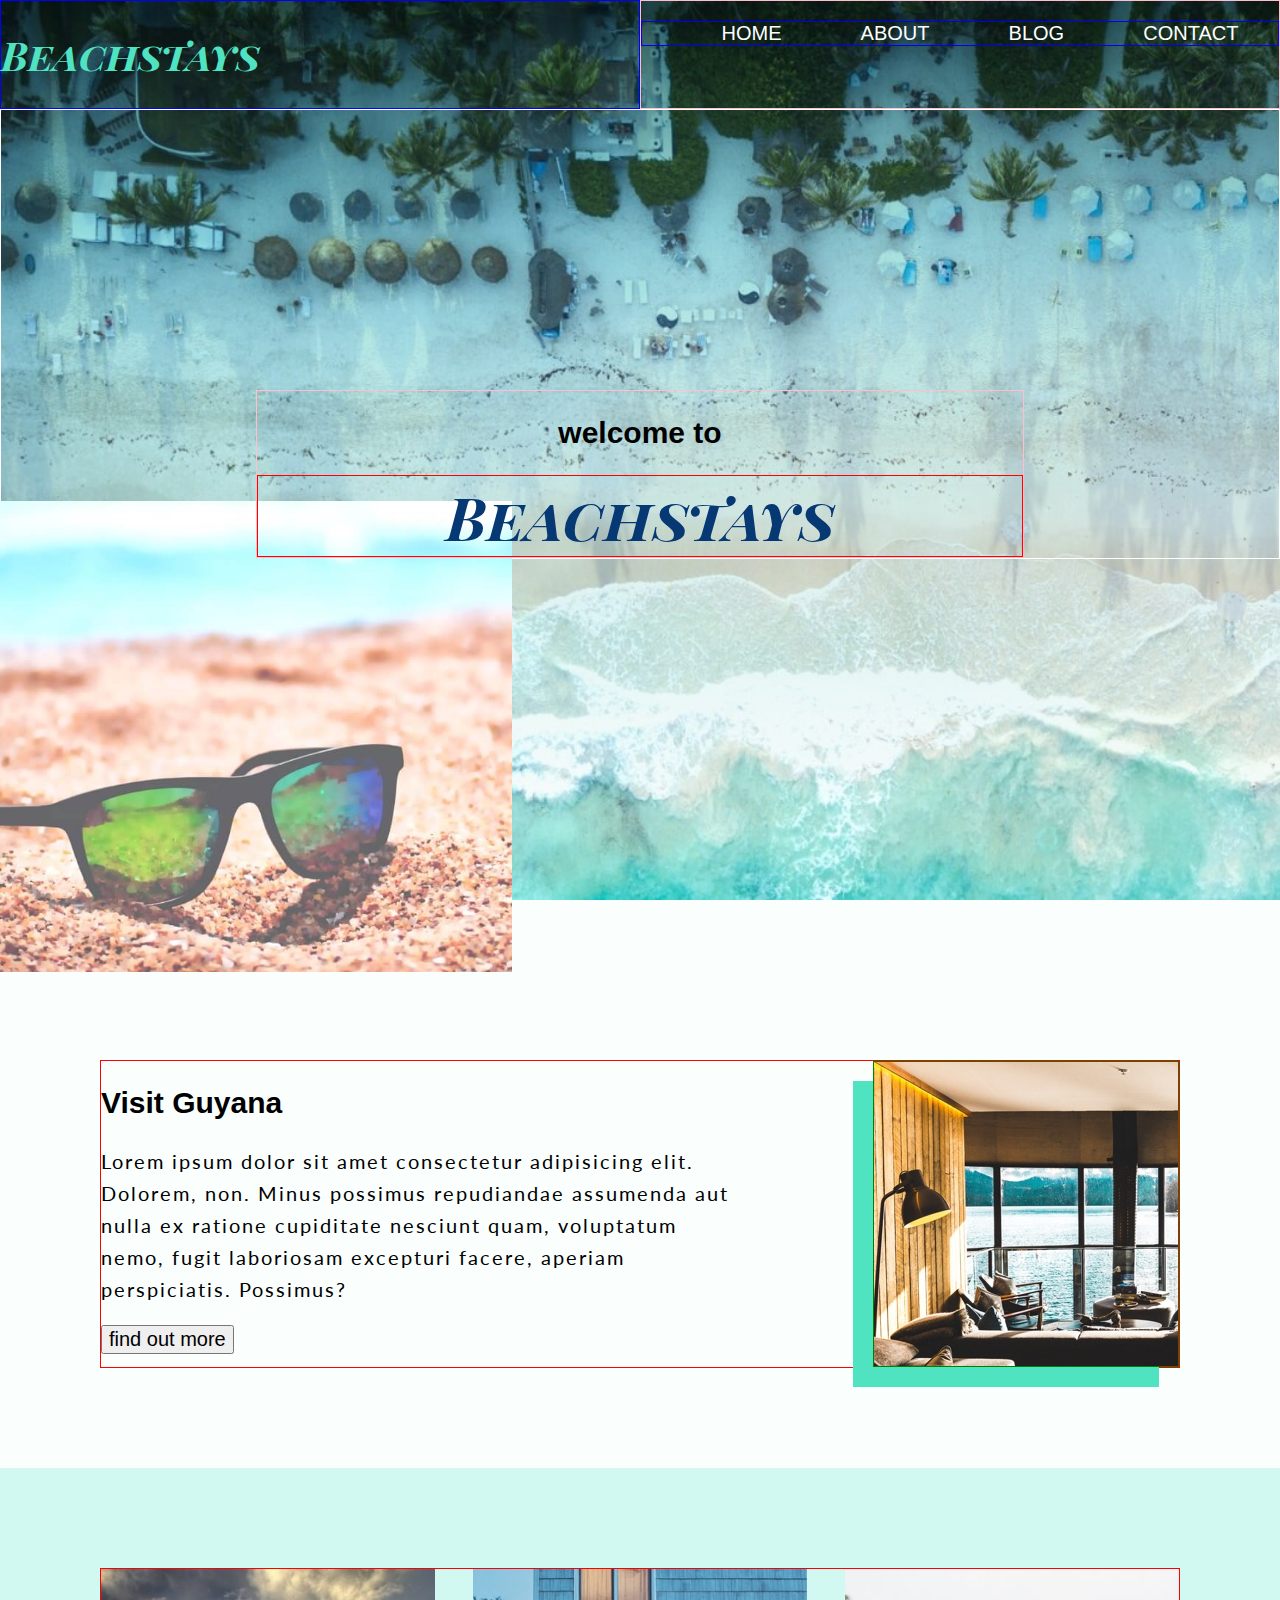
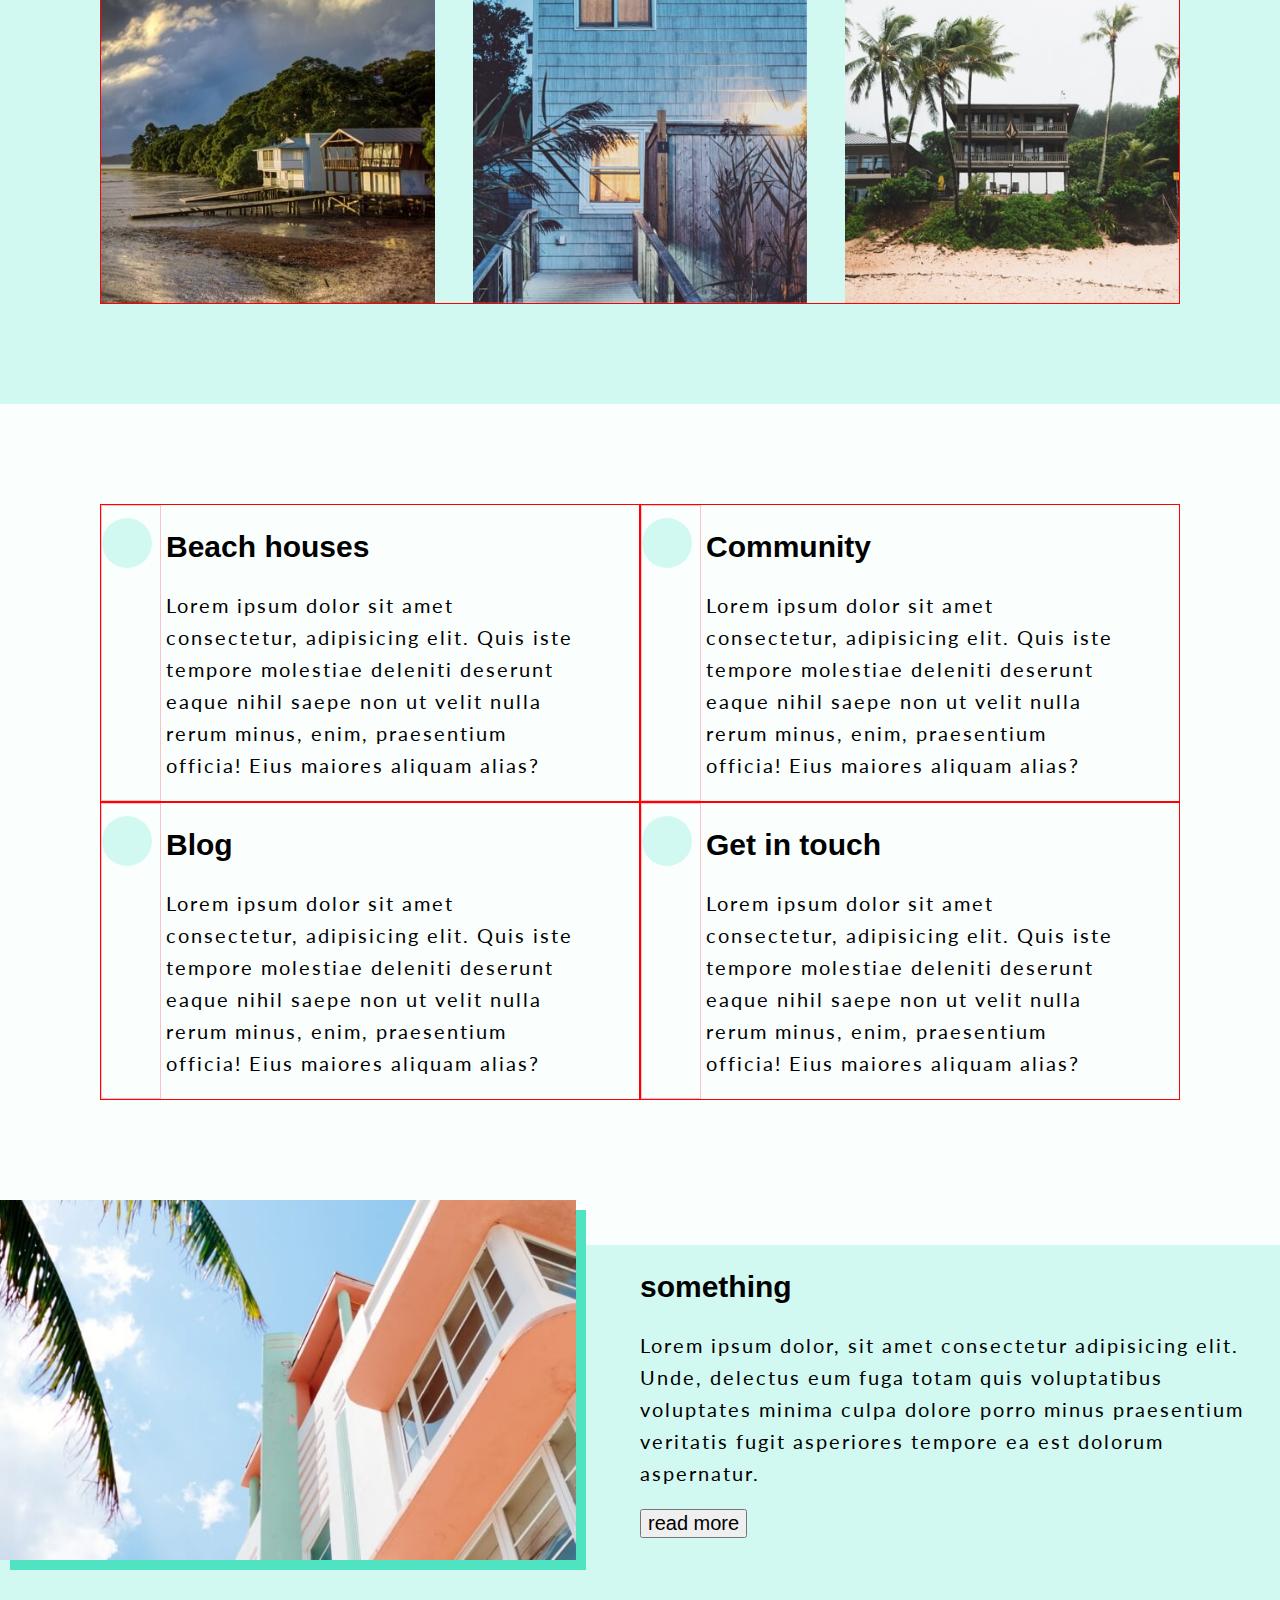
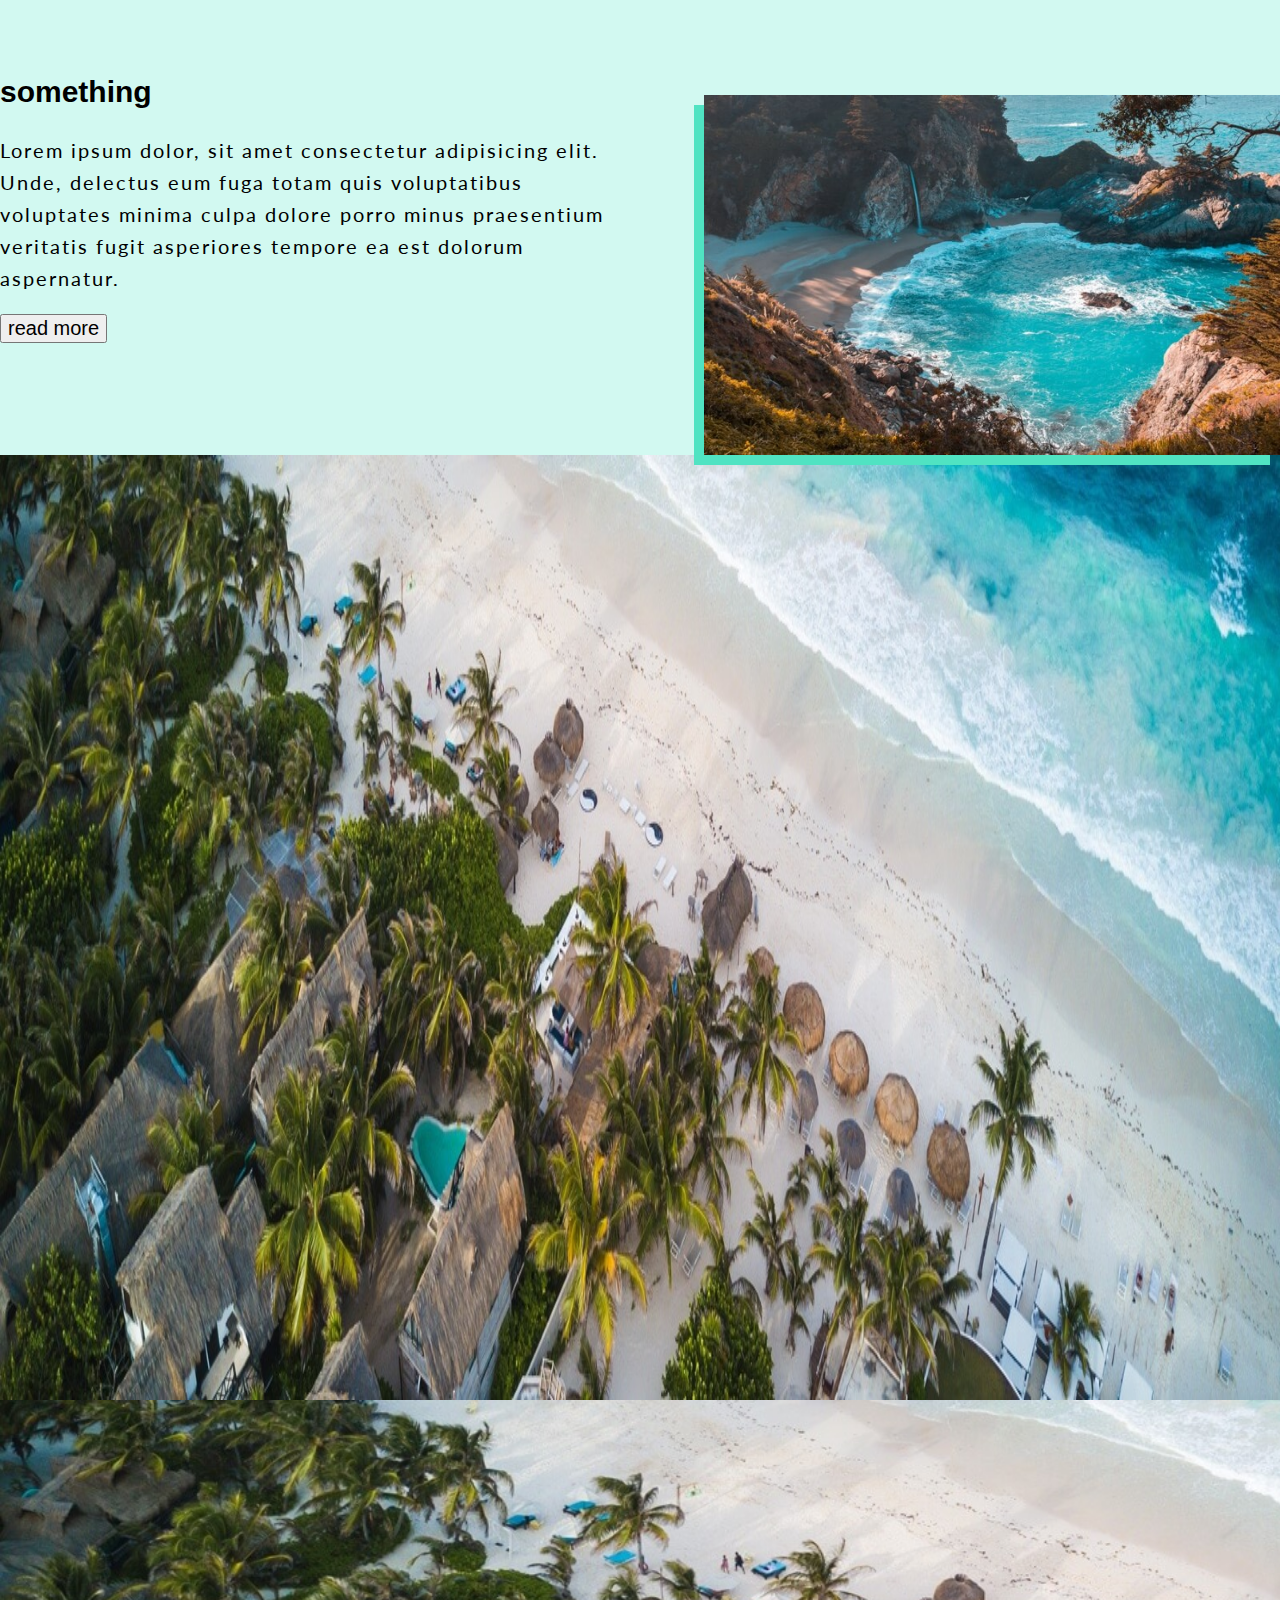
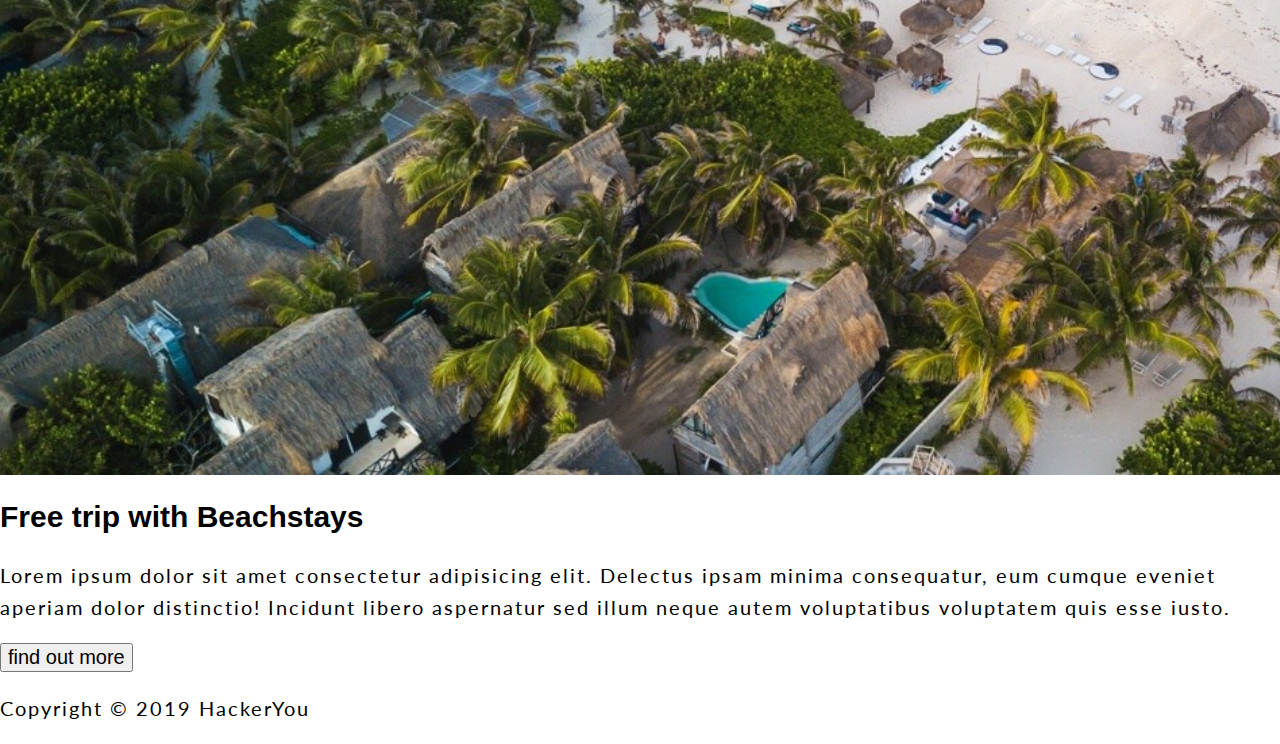
==== index.html @ 2fe4c4d5 "first commit" ====
<!DOCTYPE html>
<html lang="en">

<head>
    <meta charset="UTF-8">
    <meta name="viewport" content="width=device-width, initial-scale=1.0">
    <meta http-equiv="X-UA-Compatible" content="ie=edge">
    <title>Gus Richardson Project Two</title>
    <link href="https://fonts.googleapis.com/css?family=Lato:300,400,700|Playfair+Display+SC:400,900i|Playfair+Display:400,900i"
        rel="stylesheet">
    <link rel="stylesheet" href="https://use.fontawesome.com/releases/v5.7.0/css/all.css" integrity="sha384-lZN37f5QGtY3VHgisS14W3ExzMWZxybE1SJSEsQp9S+oqd12jhcu+A56Ebc1zFSJ"
        crossorigin="anonymous">
    <link rel="stylesheet" href="styles/style.css">
</head>

<body>
    <header>
        <div class="header_nav_bar">
            <div class="logo">
                <h1>Beachstays</h1>
            </div>
            <div class="header_nav_container">
                <nav>
                    <ul class="header_nav">
                        <li><a href="#">Home</a></li>
                        <li><a href="#">About</a></li>
                        <li><a href="#">Blog</a></li>
                        <li><a href="#">Contact</a></li>
                    </ul>
                </nav>
            </div>
        </div>
        <div class="sunglasses_img_container">
            <img src="images/header_sunglasses.jpg" alt="sunglasses lying on a beach">
        </div>
        <div class="welcome_container">
            <div class="welcome_text">
                <h2>welcome to</h2>
                <h1>Beachstays</h1>
            </div>
        </div>

    </header>
    <!-- END OF HEADER -->

    <!-- BEGIN MAIN -->

    <main>
        <!-- VISIT GUYANA SECTION -->
        <div class="visit_guyana">
            <div class="content_wrapper">
                <div class="guyana_text_box">
                    <h2>Visit Guyana</h2>
                    <p>Lorem ipsum dolor sit amet consectetur adipisicing elit. Dolorem, non. Minus possimus
                        repudiandae assumenda aut nulla ex ratione cupiditate nesciunt quam, voluptatum nemo, fugit
                        laboriosam excepturi facere, aperiam perspiciatis. Possimus?</p>
                    <input type="button" value="find out more">

                </div>
                <div class="guyana_img_box">
                    <img src="images/lamp.jpg" alt="a cozy room overlooking the water">
                </div>

            </div>
        </div>
        <!-- END OF VISIT GUYANA -->

        <!-- GALLERY SECTION  -->
        <div class="gallery">
            <div class="content_wrapper">
                <div class="gallery_img_box img1">
                    <img src="images/gallery_image1.jpg" alt="two beach houses at dusk">
                </div>
                <div class="gallery_img_box img2">
                    <img src="images/gallery_image2.jpg" alt="a pleasant blue cabin at dawn surrounded by whispy plants ">
                </div>
                <div class="gallery_img_box img3">
                    <img src="images/gallery_image3.jpg" alt="a beach house surrounded by tall palm trees">
                </div>
            </div>
        </div>
        <!-- END GALLERY SECTION -->

        <!-- CENTRE NAV SECTION -->
        <div class="centre_nav_section">
            <div class="nav_wrapper">
                <div class="nav_item beach_houses">
                    <div class="fa_container">
                        <div class="fa_border">
                            <i class="fas fa-home"></i>
                        </div>
                    </div>
                    <div class="nav_text">
                        <h2>Beach houses</h2>
                        <p>Lorem ipsum dolor sit amet consectetur, adipisicing elit. Quis iste tempore molestiae
                            deleniti deserunt eaque nihil saepe non ut velit nulla rerum minus, enim, praesentium
                            officia! Eius maiores aliquam alias?</p>

                    </div>

                </div>
                <div class="nav_item community">
                    <div class="fa_container">
                        <div class="fa_border">
                            <i class="fas fa-users"></i>
                        </div>
                    </div>
                    <div class="nav_text">
                        <h2>Community</h2>
                        <p>Lorem ipsum dolor sit amet consectetur, adipisicing elit. Quis iste tempore molestiae
                            deleniti deserunt eaque nihil saepe non ut velit nulla rerum minus, enim, praesentium
                            officia! Eius maiores aliquam alias?</p>

                    </div>
                </div>
                <div class="nav_item blog">
                    <div class="fa_container">
                        <div class="fa_border">
                            <i class="fas fa-file"></i>
                        </div>
                    </div>
                    <div class="nav_text">
                        <h2>Blog</h2>
                        <p>Lorem ipsum dolor sit amet consectetur, adipisicing elit. Quis iste tempore molestiae
                            deleniti deserunt eaque nihil saepe non ut velit nulla rerum minus, enim, praesentium
                            officia! Eius maiores aliquam alias?</p>

                    </div>
                </div>
                <div class="nav_item centre_contact">
                    <div class="fa_container">
                        <div class="fa_border">
                            <i class="fas fa-phone"></i>
                        </div>
                    </div>
                    <div class="nav_text">
                        <h2>Get in touch</h2>
                        <p>Lorem ipsum dolor sit amet consectetur, adipisicing elit. Quis iste tempore molestiae
                            deleniti deserunt eaque nihil saepe non ut velit nulla rerum minus, enim, praesentium
                            officia! Eius maiores aliquam alias?</p>

                    </div>
                </div>
            </div>
        </div>
        <!-- END OF CENTRE NAV -->
        <!-- START GRID -->
        <!-- <div class="grid_section">
            <div class="grid_item">
                <div class="grid_img_container top">
                    <img src="images/grid_image1.jpg" alt="an art deco style building with white and pink trim">
                </div>

            </div>
            <div class="grid_item">
                <div class="grid_text_container">
                    <h2>something</h2>
                    <p>Lorem ipsum dolor, sit amet consectetur adipisicing elit. Unde, delectus eum fuga totam quis
                        voluptatibus voluptates minima culpa dolore porro minus praesentium veritatis fugit asperiores
                        tempore ea est dolorum aspernatur.</p>
                    <input type="button" value="read more">
                </div>
            </div>
            <div class="grid_item">
                <div class="grid_text_container">
                    <h2>something</h2>
                    <p>Lorem ipsum dolor, sit amet consectetur adipisicing elit. Unde, delectus eum fuga totam quis
                        voluptatibus voluptates minima culpa dolore porro minus praesentium veritatis fugit asperiores
                        tempore ea est dolorum aspernatur.</p>
                    <input type="button" value="read more">
                </div>
            </div>
            <div class="grid_item">
                <div class="grid_img_container bottom">
                    <img src="images/grid_image2.jpg" alt="a tropical bay with turqouise water">

                </div>
            </div>
        </div> -->
        <div class="css_grid">
            <div class="overlap_background_colour"></div>
            <div class="grid_background_colour"></div>
            <div class="css_grid_item item_one">
                <div class="css_grid_img_container top">
                    <img src="images/grid_image1.jpg" alt="an art deco style building with white and pink trim">
                </div>
            </div>
            <div class="css_grid_item item_two">
                <div class="css_grid_text_container">
                    <h2>something</h2>
                    <p>Lorem ipsum dolor, sit amet consectetur adipisicing elit. Unde, delectus eum fuga totam quis
                        voluptatibus voluptates minima culpa dolore porro minus praesentium veritatis fugit asperiores
                        tempore ea est dolorum aspernatur.</p>
                    <input type="button" value="read more">
                </div>
            </div>
            <div class="css_grid_item item_three">
                <div class="css_grid_text_container">
                    <h2>something</h2>
                    <p>Lorem ipsum dolor, sit amet consectetur adipisicing elit. Unde, delectus eum fuga totam quis
                        voluptatibus voluptates minima culpa dolore porro minus praesentium veritatis fugit asperiores
                        tempore ea est dolorum aspernatur.</p>
                    <input type="button" value="read more">
                </div>
            </div>
            <div class="css_grid_item item_four">
                <div class="css_grid_img_container top">
                    <img src="images/grid_image2.jpg" alt="a tropical bay with turqouise water">
                </div>
            </div>
            <div class="grid_footer_banner">
                <img src="images/footer_banner.jpg" alt="a bird's eye view of a tropical beach">
            </div>
        </div>
        <!-- END OF GRID SECTION -->
    </main>
    <footer>
        <div class="footer_banner">

        </div>
        <div class="footer_offer">
            <div class="footer_text_wrapper">
                <h2>Free trip with Beachstays</h2>
                <p>Lorem ipsum dolor sit amet consectetur adipisicing elit. Delectus ipsam minima consequatur, eum
                    cumque eveniet aperiam dolor distinctio! Incidunt libero aspernatur sed illum neque autem
                    voluptatibus voluptatem quis esse iusto.</p>
                <input type="button" value="find out more">
            </div>
        </div>
        <div class="copyright_bar">
            <p>Copyright © 2019 HackerYou</p>
        </div>
    </footer>


</body>

</html>
---- styles/style.css ----
article, aside, details, figcaption, figure, footer, header, hgroup, nav, section, summary {
  display: block; }

audio, canvas, video {
  display: inline-block; }

audio:not([controls]) {
  display: none;
  height: 0; }

[hidden] {
  display: none; }

html {
  font-family: sans-serif;
  -webkit-text-size-adjust: 100%;
  -ms-text-size-adjust: 100%; }

a:focus {
  outline: thin dotted; }

a:active, a:hover {
  outline: 0; }

h1 {
  font-size: 2em; }

abbr[title] {
  border-bottom: 1px dotted; }

b, strong {
  font-weight: 700; }

dfn {
  font-style: italic; }

mark {
  background: #ff0;
  color: #000; }

code, kbd, pre, samp {
  font-family: monospace, serif;
  font-size: 1em; }

pre {
  white-space: pre-wrap;
  word-wrap: break-word; }

q {
  quotes: \201C \201D \2018 \2019; }

small {
  font-size: 80%; }

sub, sup {
  font-size: 75%;
  line-height: 0;
  position: relative;
  vertical-align: baseline; }

sup {
  top: -.5em; }

sub {
  bottom: -.25em; }

img {
  border: 0; }

svg:not(:root) {
  overflow: hidden; }

fieldset {
  border: 1px solid silver;
  margin: 0 2px;
  padding: .35em .625em .75em; }

button, input, select, textarea {
  font-family: inherit;
  font-size: 100%;
  margin: 0; }

button, input {
  line-height: normal; }

button, html input[type=button], input[type=reset], input[type=submit] {
  -webkit-appearance: button;
  cursor: pointer; }

button[disabled], input[disabled] {
  cursor: default; }

input[type=checkbox], input[type=radio] {
  -webkit-box-sizing: border-box;
  box-sizing: border-box;
  padding: 0; }

input[type=search] {
  -webkit-appearance: textfield;
  -moz-box-sizing: content-box;
  -webkit-box-sizing: content-box;
  box-sizing: content-box; }

input[type=search]::-webkit-search-cancel-button, input[type=search]::-webkit-search-decoration {
  -webkit-appearance: none; }

textarea {
  overflow: auto;
  vertical-align: top; }

table {
  border-collapse: collapse;
  border-spacing: 0; }

body, figure {
  margin: 0; }

legend, button::-moz-focus-inner, input::-moz-focus-inner {
  border: 0;
  padding: 0; }

.clearfix:after {
  visibility: hidden;
  display: block;
  font-size: 0;
  content: '';
  clear: both;
  height: 0; }

* {
  -moz-box-sizing: border-box;
  -webkit-box-sizing: border-box;
  box-sizing: border-box; }

html {
  font-size: 125%; }

p {
  font-family: 'Lato', sans-serif;
  font-size: 20px;
  line-height: 32px;
  letter-spacing: 2px; }

header {
  width: 100vw;
  max-width: 100%;
  height: 100vh;
  background-image: url(../images/home_banner.jpg);
  background-size: cover;
  position: relative; }

h1 {
  font-family: 'Playfair Display SC', serif;
  font-style: italic;
  color: #063974; }

.header_nav_bar {
  width: 100%;
  display: -webkit-box;
  display: -ms-flexbox;
  display: flex;
  -webkit-box-pack: justify;
  -ms-flex-pack: justify;
  justify-content: space-between; }
  .header_nav_bar .logo {
    width: 50%;
    border: 1px solid blue; }
    .header_nav_bar .logo h1 {
      color: #50e3c2; }
  .header_nav_bar .header_nav_container {
    width: 50%;
    border: 1px solid pink; }

.header_nav {
  border: 1px solid blue;
  display: -webkit-box;
  display: -ms-flexbox;
  display: flex;
  -ms-flex-pack: distribute;
  justify-content: space-around; }
  .header_nav li {
    list-style: none;
    text-decoration: none; }
    .header_nav li a {
      text-decoration: none;
      color: white;
      text-transform: uppercase; }

.sunglasses_img_container {
  width: 40%;
  height: auto;
  position: absolute;
  bottom: -8%; }
  .sunglasses_img_container img {
    width: 100%;
    height: auto;
    display: block; }

.welcome_container {
  width: 100%;
  height: 50%;
  border: 1px solid white;
  display: -webkit-box;
  display: -ms-flexbox;
  display: flex;
  -webkit-box-align: center;
  -ms-flex-align: center;
  align-items: center;
  -webkit-box-pack: center;
  -ms-flex-pack: center;
  justify-content: center;
  z-index: 10; }
  .welcome_container .welcome_text {
    border: 1px solid pink;
    width: 60%;
    text-align: center;
    -ms-flex-item-align: end;
    align-self: flex-end;
    position: absolute; }
    .welcome_container .welcome_text h1 {
      font-size: 3rem;
      padding: 0;
      margin: 0;
      border: 1px solid red; }

.visit_guyana {
  padding: 160px 100px 100px 100px;
  background: #fafffe; }

.content_wrapper {
  display: -webkit-box;
  display: -ms-flexbox;
  display: flex;
  border: 1px solid red;
  -webkit-box-pack: justify;
  -ms-flex-pack: justify;
  justify-content: space-between; }

.guyana_text_box {
  width: 60%; }

.guyana_img_box {
  height: 100%;
  width: auto;
  border: 1px solid green;
  -webkit-box-shadow: -20px 20px #50e3c2;
  box-shadow: -20px 20px #50e3c2; }
  .guyana_img_box img {
    display: block; }

.gallery {
  padding: 100px;
  background: #d2f9f1; }

.gallery_img_box {
  width: 31%; }
  .gallery_img_box img {
    display: block;
    width: 100%; }

.centre_nav_section {
  padding: 100px;
  background: #fafffe; }

.nav_wrapper {
  display: -webkit-box;
  display: -ms-flexbox;
  display: flex;
  -ms-flex-wrap: wrap;
  flex-wrap: wrap; }

.nav_item {
  border: 1px solid red;
  width: 50%;
  display: -webkit-box;
  display: -ms-flexbox;
  display: flex; }

.fa_container {
  padding-top: 12px;
  width: 60px;
  margin-right: 5px;
  height: 100%;
  border: 1px solid pink; }

.fa_border {
  display: -webkit-box;
  display: -ms-flexbox;
  display: flex;
  -webkit-box-pack: center;
  -ms-flex-pack: center;
  justify-content: center;
  -webkit-box-align: center;
  -ms-flex-align: center;
  align-items: center;
  background: #d2f9f1;
  width: 50px;
  height: 50px;
  border-radius: 50%; }
  .fa_border i {
    color: white; }

.nav_text {
  width: calc(90% - 65px); }

.grid_section {
  display: -ms-inline-grid;
  display: inline-grid;
  -ms-grid-columns: auto auto;
  grid-template-columns: auto auto;
  grid-column-gap: 0px;
  background: #d2f9f1; }

.grid_item {
  border: 1px solid red; }

.grid_text_container {
  padding: 30px 40px; }

.grid_img_container {
  width: 100%;
  position: relative; }
  .grid_img_container img {
    width: 100%;
    display: block; }

.css_grid {
  height: 200vh;
  width: 100vw;
  display: -ms-grid;
  display: grid;
  -ms-grid-columns: 10% 10% 10% 10% 5% 5% 5% 5% 10% 10% 10% 10%;
  grid-template-columns: 10% 10% 10% 10% 5% 5% 5% 5% 10% 10% 10% 10%;
  -ms-grid-rows: 2.5% 2.5% 5% 5% 2.5% 2.5% 2.5% 2.5% 2.5% 2.5% 2.5% 2.5% 5% 5% 2.5% 2.5% 25% 25%;
  grid-template-rows: 2.5% 2.5% 5% 5% 2.5% 2.5% 2.5% 2.5% 2.5% 2.5% 2.5% 2.5% 5% 5% 2.5% 2.5% 25% 25%; }

.overlap_background_colour {
  -ms-grid-row: 1;
  grid-row: 1;
  -ms-grid-column: 1;
  -ms-grid-column-span: 12;
  grid-column: 1/ span 12;
  background: #fafffe; }

.grid_background_colour {
  -ms-grid-row: 2;
  -ms-grid-row-span: 14;
  grid-row: 2/ span 14;
  -ms-grid-column: 1;
  -ms-grid-column-span: 12;
  grid-column: 1/ span 12;
  background-color: #d2f9f1;
  z-index: -1; }

.item_one {
  -ms-grid-column: 1;
  -ms-grid-column-span: 5;
  grid-column: 1 / span 5;
  -ms-grid-row: 1;
  -ms-grid-row-span: 7;
  grid-row: 1 / span 7; }
  .item_one .css_grid_img_container {
    width: 100%;
    height: auto;
    -webkit-box-shadow: 10px 10px #50e3c2;
    box-shadow: 10px 10px #50e3c2; }
    .item_one .css_grid_img_container img {
      width: 100%;
      height: 100%;
      display: block; }

.item_four {
  -ms-grid-column: 8;
  -ms-grid-column-span: 5;
  grid-column: 8 / span 5;
  -ms-grid-row: 10;
  -ms-grid-row-span: 7;
  grid-row: 10 / span 7; }
  .item_four .css_grid_img_container {
    width: 100%;
    height: auto;
    -webkit-box-shadow: -10px 10px #50e3c2;
    box-shadow: -10px 10px #50e3c2; }
    .item_four .css_grid_img_container img {
      max-width: 100%;
      height: 100%;
      display: block; }

.item_two {
  -ms-grid-column: 7;
  -ms-grid-column-span: 6;
  grid-column: 7/ span 6;
  -ms-grid-row: 2;
  -ms-grid-row-span: 7;
  grid-row: 2/ span 7;
  height: 100%; }
  .item_two .css_grid_text_container {
    width: 100%;
    height: 100%; }

.item_three {
  -ms-grid-column: 1;
  -ms-grid-column-span: 6;
  grid-column: 1/ span 6;
  -ms-grid-row: 9;
  -ms-grid-row-span: 7;
  grid-row: 9/ span 7;
  height: 100%; }
  .item_three .css_grid_text_container {
    width: 100%;
    height: 100%; }

.grid_footer_banner {
  -ms-grid-column: 1;
  -ms-grid-column-span: 12;
  grid-column: 1/ span 12;
  -ms-grid-row: 16;
  -ms-grid-row-span: 3;
  grid-row: 16/ span 3;
  width: 100%;
  height: auto;
  z-index: -1; }
  .grid_footer_banner img {
    max-width: 100%;
    height: 100%;
    display: block; }

.footer_banner {
  width: 100vw;
  height: 75vh;
  background-image: url(../images/footer_banner.jpg);
  background-size: cover; }
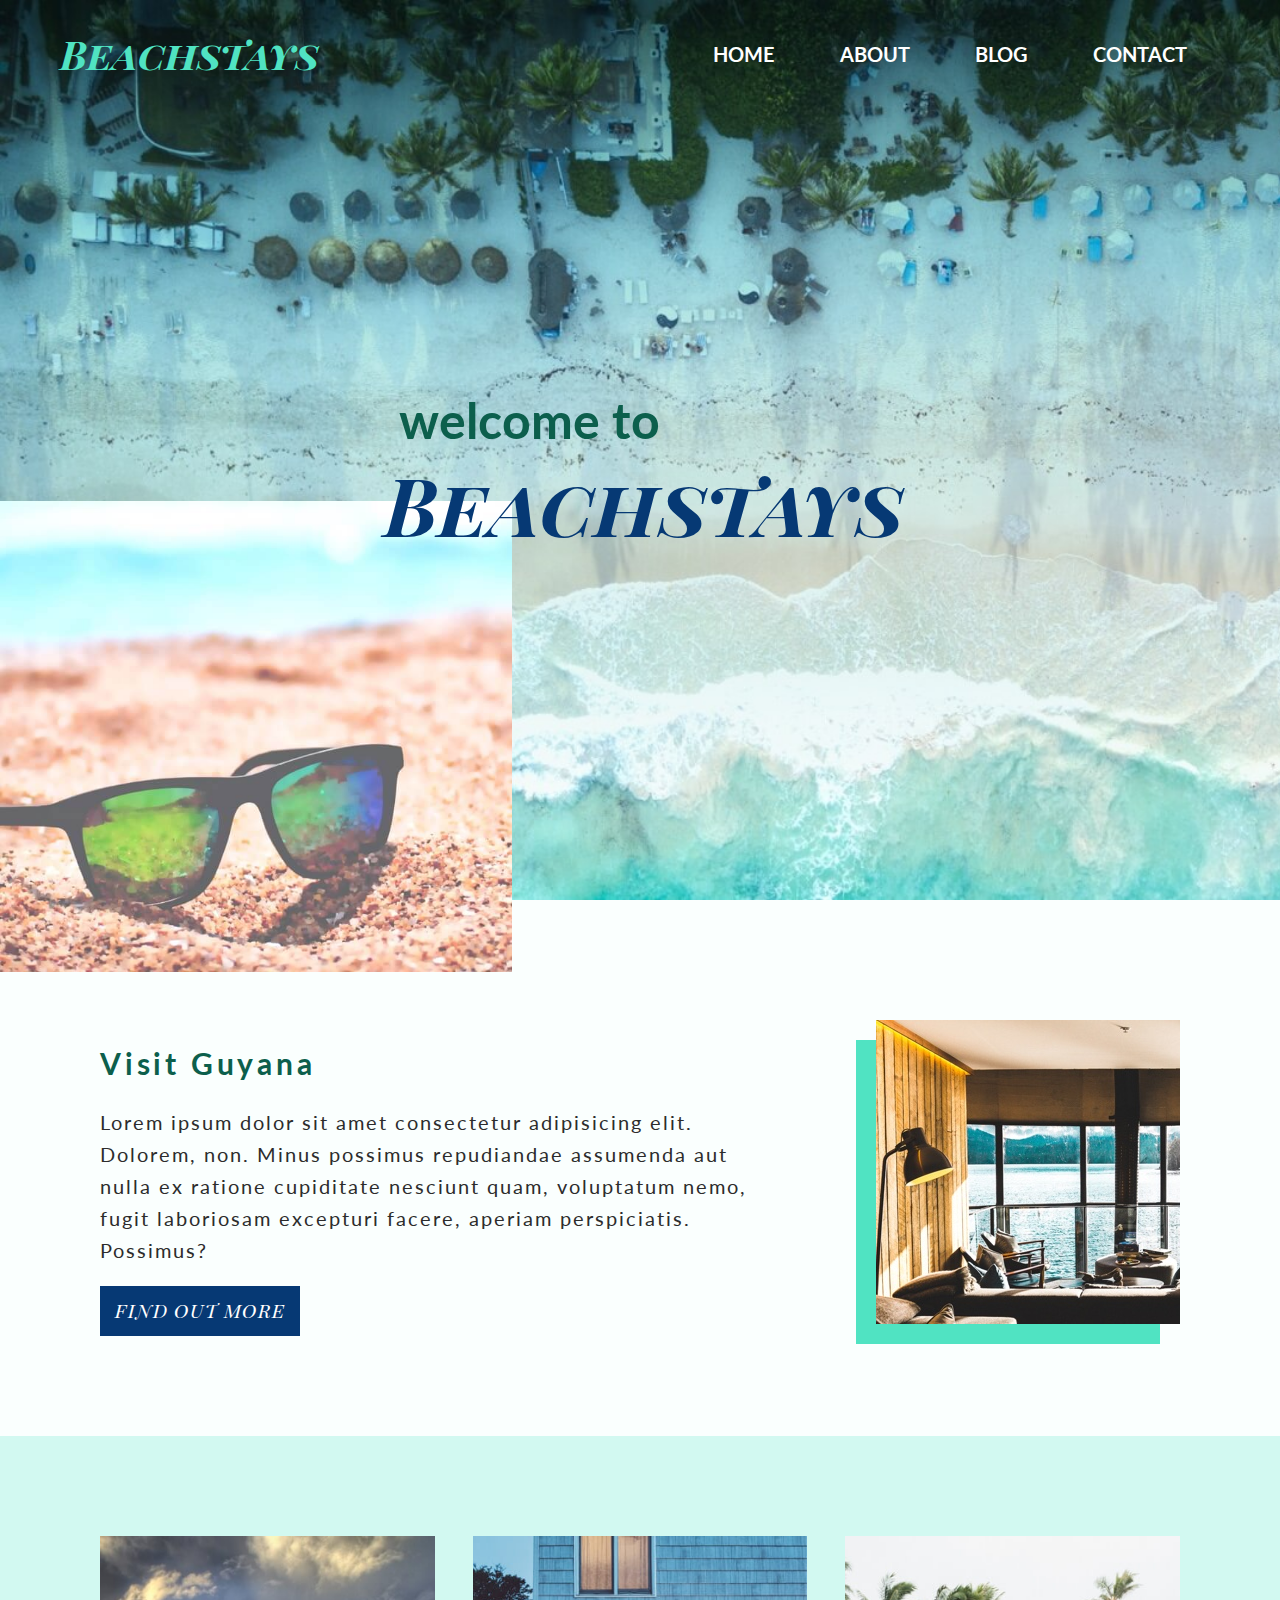
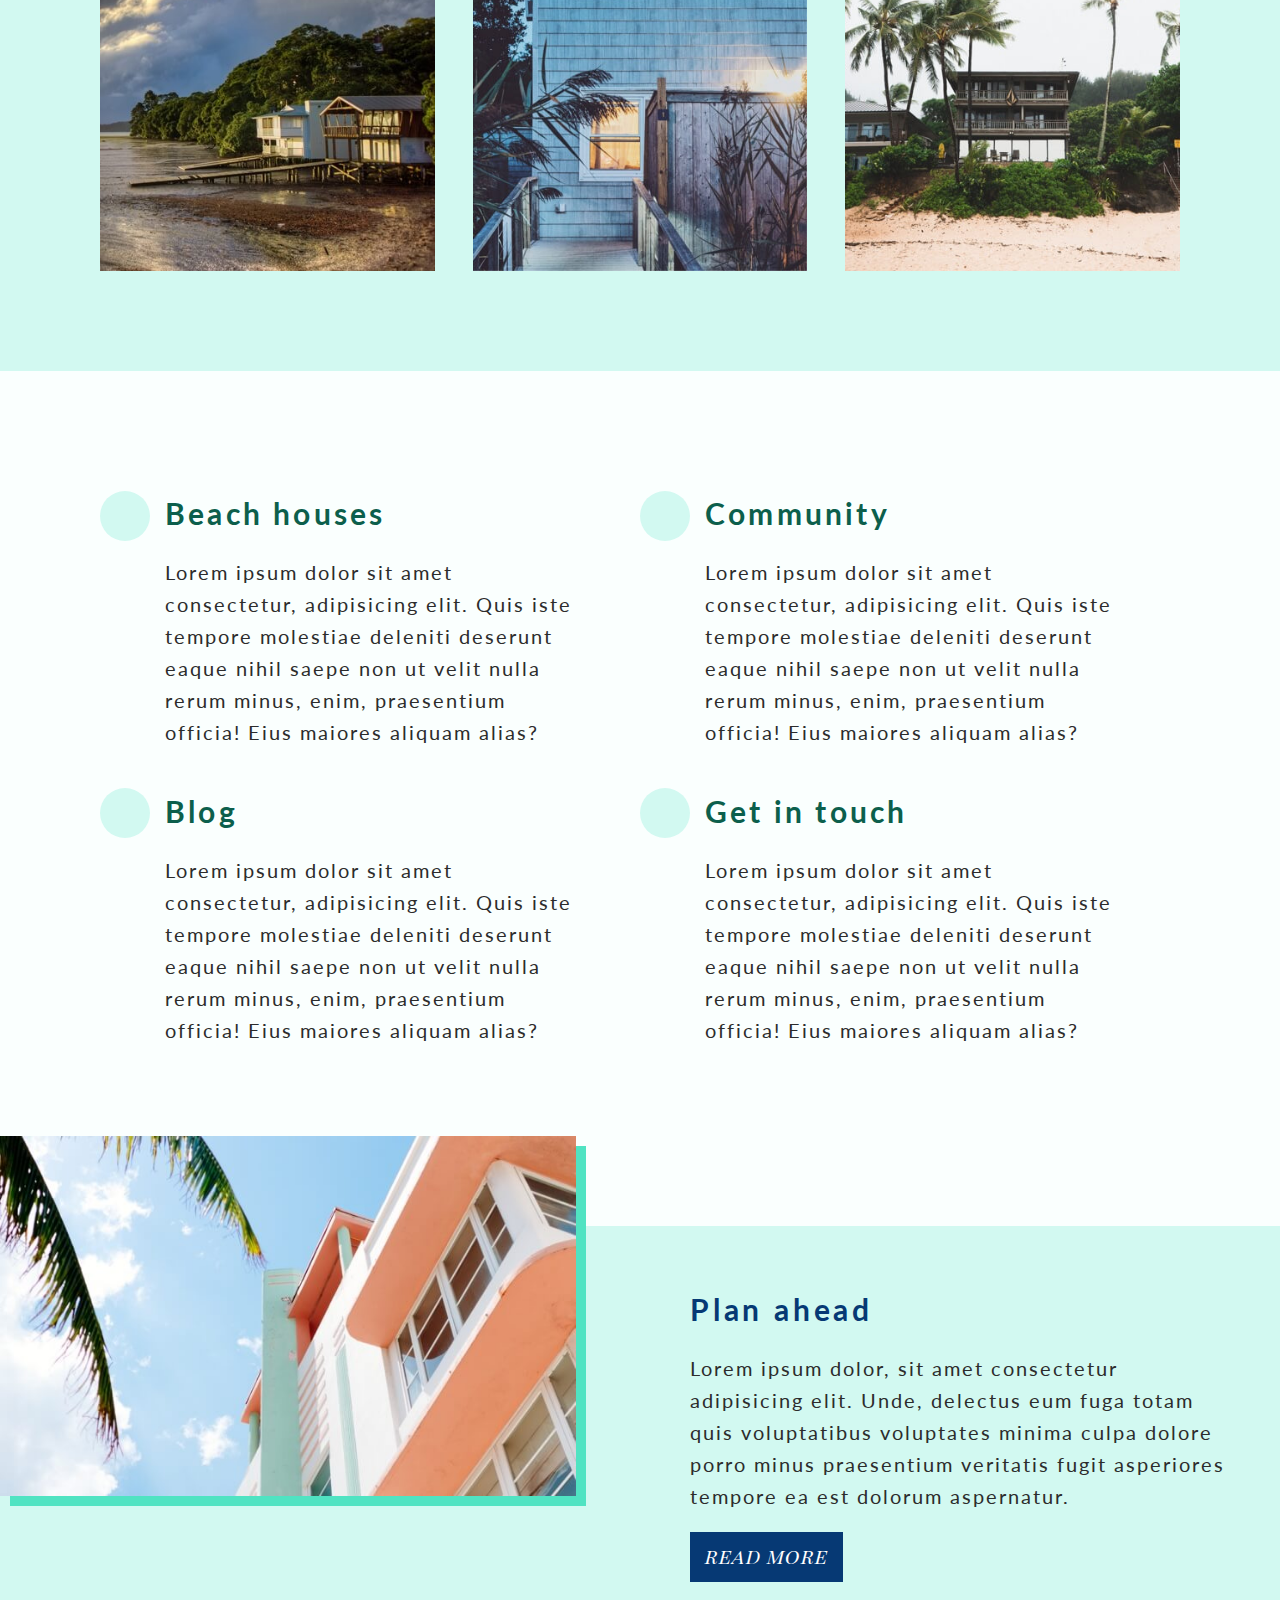
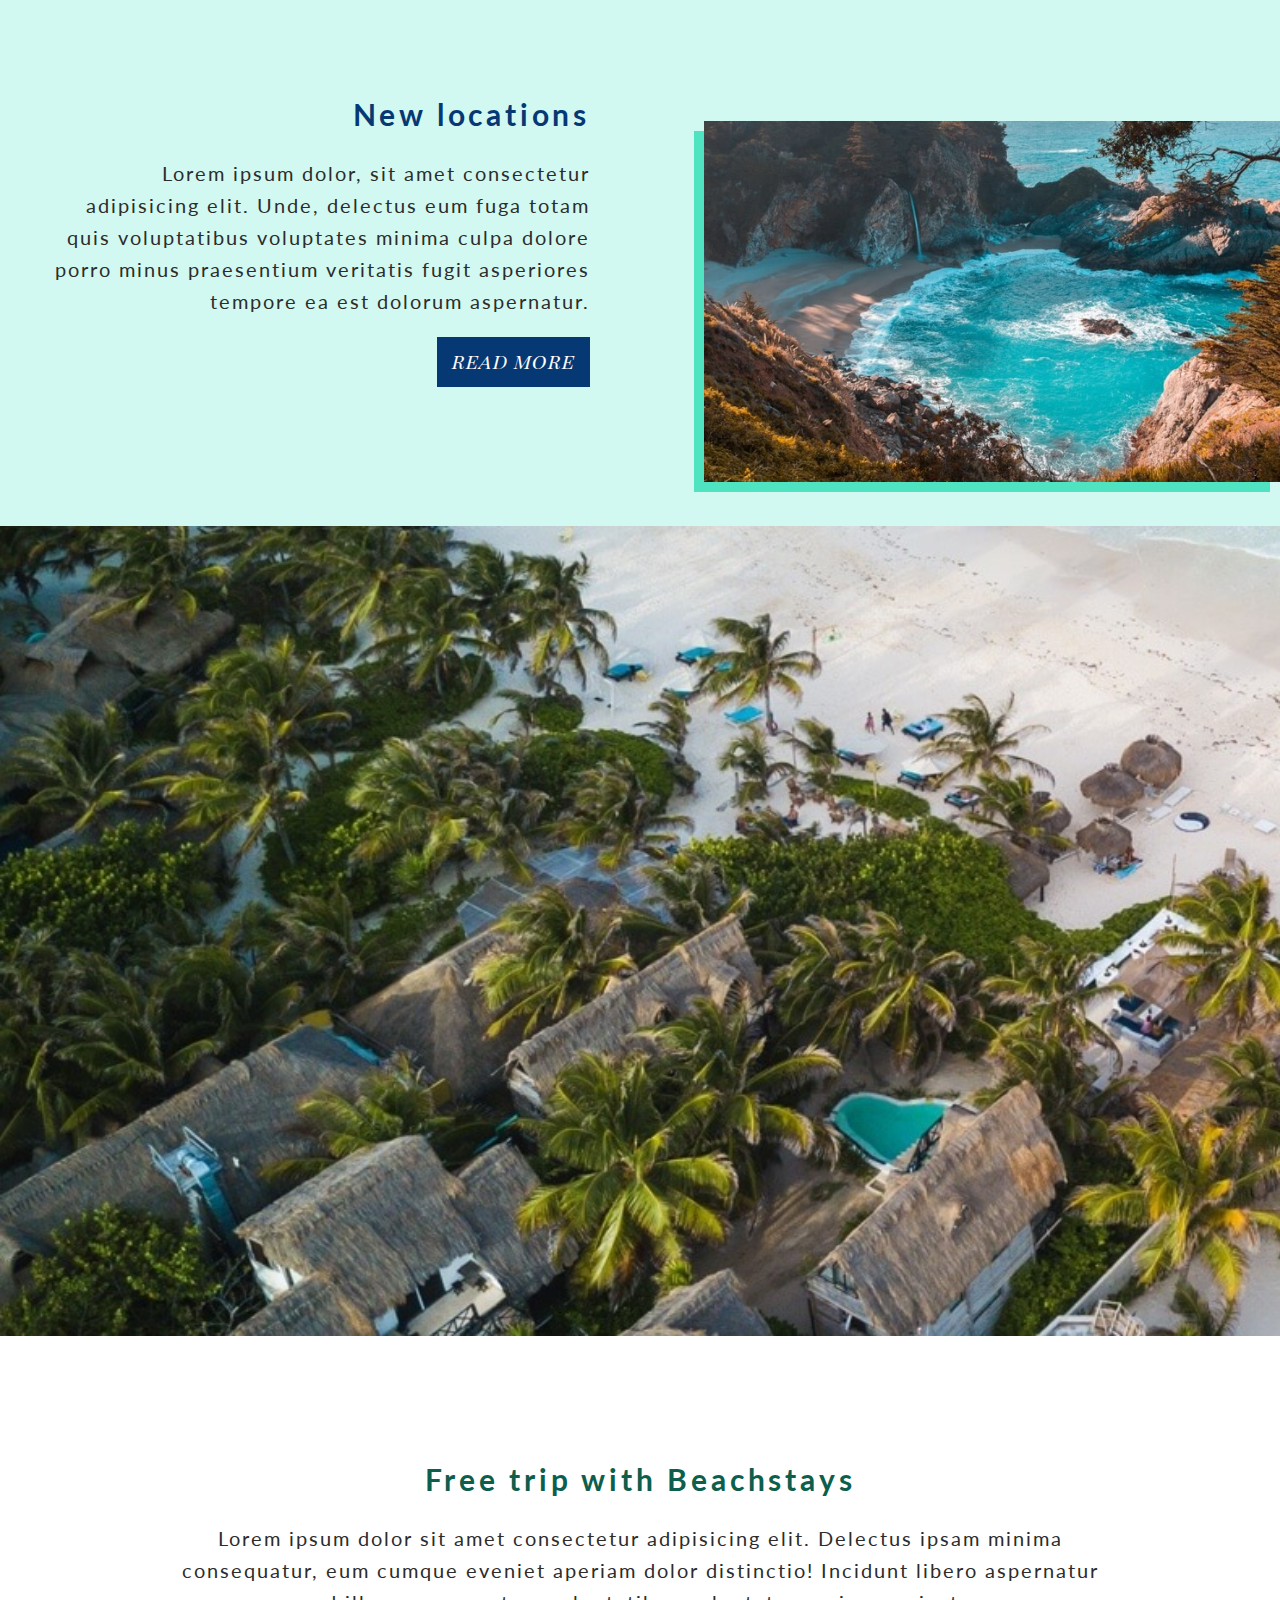
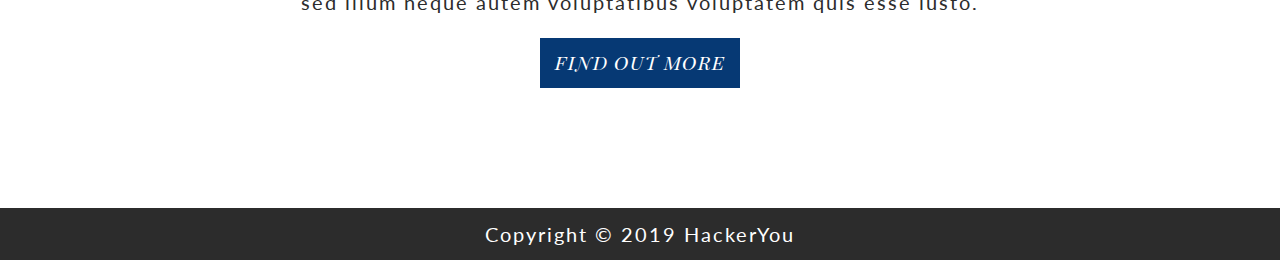
==== commit 8878c661: "new commit with added blog file" ====
--- a/index.html
+++ b/index.html
@@ -145,38 +145,6 @@
         </div>
         <!-- END OF CENTRE NAV -->
         <!-- START GRID -->
-        <!-- <div class="grid_section">
-            <div class="grid_item">
-                <div class="grid_img_container top">
-                    <img src="images/grid_image1.jpg" alt="an art deco style building with white and pink trim">
-                </div>
-
-            </div>
-            <div class="grid_item">
-                <div class="grid_text_container">
-                    <h2>something</h2>
-                    <p>Lorem ipsum dolor, sit amet consectetur adipisicing elit. Unde, delectus eum fuga totam quis
-                        voluptatibus voluptates minima culpa dolore porro minus praesentium veritatis fugit asperiores
-                        tempore ea est dolorum aspernatur.</p>
-                    <input type="button" value="read more">
-                </div>
-            </div>
-            <div class="grid_item">
-                <div class="grid_text_container">
-                    <h2>something</h2>
-                    <p>Lorem ipsum dolor, sit amet consectetur adipisicing elit. Unde, delectus eum fuga totam quis
-                        voluptatibus voluptates minima culpa dolore porro minus praesentium veritatis fugit asperiores
-                        tempore ea est dolorum aspernatur.</p>
-                    <input type="button" value="read more">
-                </div>
-            </div>
-            <div class="grid_item">
-                <div class="grid_img_container bottom">
-                    <img src="images/grid_image2.jpg" alt="a tropical bay with turqouise water">
-
-                </div>
-            </div>
-        </div> -->
         <div class="css_grid">
             <div class="overlap_background_colour"></div>
             <div class="grid_background_colour"></div>
@@ -187,7 +155,7 @@
             </div>
             <div class="css_grid_item item_two">
                 <div class="css_grid_text_container">
-                    <h2>something</h2>
+                    <h2>Plan ahead</h2>
                     <p>Lorem ipsum dolor, sit amet consectetur adipisicing elit. Unde, delectus eum fuga totam quis
                         voluptatibus voluptates minima culpa dolore porro minus praesentium veritatis fugit asperiores
                         tempore ea est dolorum aspernatur.</p>
@@ -196,7 +164,7 @@
             </div>
             <div class="css_grid_item item_three">
                 <div class="css_grid_text_container">
-                    <h2>something</h2>
+                    <h2>New locations</h2>
                     <p>Lorem ipsum dolor, sit amet consectetur adipisicing elit. Unde, delectus eum fuga totam quis
                         voluptatibus voluptates minima culpa dolore porro minus praesentium veritatis fugit asperiores
                         tempore ea est dolorum aspernatur.</p>
@@ -209,15 +177,12 @@
                 </div>
             </div>
             <div class="grid_footer_banner">
-                <img src="images/footer_banner.jpg" alt="a bird's eye view of a tropical beach">
+                <!-- <img src="images/footer_banner.jpg" alt="a bird's eye view of a tropical beach"> -->
             </div>
         </div>
         <!-- END OF GRID SECTION -->
     </main>
     <footer>
-        <div class="footer_banner">
-
-        </div>
         <div class="footer_offer">
             <div class="footer_text_wrapper">
                 <h2>Free trip with Beachstays</h2>
--- a/styles/style.css
+++ b/styles/style.css
@@ -133,13 +133,31 @@
   box-sizing: border-box; }
 
 html {
-  font-size: 125%; }
+  font-size: 125%;
+  width: 100vw; }
 
 p {
   font-family: 'Lato', sans-serif;
   font-size: 20px;
   line-height: 32px;
-  letter-spacing: 2px; }
+  letter-spacing: 2px;
+  color: #2c2c2c; }
+
+input[type="button"] {
+  font-family: 'Playfair Display SC', serif;
+  font-style: italic;
+  color: #063974;
+  background-color: #063974;
+  color: white;
+  font-weight: 400;
+  padding: 8px 15px 10px;
+  border: none;
+  letter-spacing: 1px;
+  line-height: 32px; }
+
+input[type="button"]:hover {
+  background-color: #50e3c2;
+  color: #fafffe; }
 
 header {
   width: 100vw;
@@ -163,28 +181,34 @@
   -ms-flex-pack: justify;
   justify-content: space-between; }
   .header_nav_bar .logo {
-    width: 50%;
-    border: 1px solid blue; }
+    padding-left: 60px;
+    width: 50%; }
     .header_nav_bar .logo h1 {
       color: #50e3c2; }
   .header_nav_bar .header_nav_container {
-    width: 50%;
-    border: 1px solid pink; }
+    padding-right: 60px;
+    width: 50%; }
 
 .header_nav {
-  border: 1px solid blue;
   display: -webkit-box;
   display: -ms-flexbox;
   display: flex;
   -ms-flex-pack: distribute;
-  justify-content: space-around; }
+  justify-content: space-around;
+  margin-top: 42px; }
   .header_nav li {
     list-style: none;
-    text-decoration: none; }
+    text-decoration: none;
+    display: block; }
     .header_nav li a {
       text-decoration: none;
       color: white;
-      text-transform: uppercase; }
+      text-transform: uppercase;
+      font-family: 'Lato', sans-serif;
+      font-weight: 700; }
+
+.header_nav li:hover a {
+  color: #50e3c2; }
 
 .sunglasses_img_container {
   width: 40%;
@@ -199,7 +223,6 @@
 .welcome_container {
   width: 100%;
   height: 50%;
-  border: 1px solid white;
   display: -webkit-box;
   display: -ms-flexbox;
   display: flex;
@@ -211,30 +234,30 @@
   justify-content: center;
   z-index: 10; }
   .welcome_container .welcome_text {
-    border: 1px solid pink;
-    width: 60%;
-    text-align: center;
+    width: 40%;
+    text-align: left;
     -ms-flex-item-align: end;
     align-self: flex-end;
     position: absolute; }
+    .welcome_container .welcome_text h2 {
+      font-family: 'Lato', sans-serif;
+      font-weight: 700;
+      font-size: 2.5rem;
+      color: #0c5f4c;
+      margin-bottom: 0;
+      margin-left: 15px; }
     .welcome_container .welcome_text h1 {
-      font-size: 3rem;
+      font-size: 4rem;
       padding: 0;
-      margin: 0;
-      border: 1px solid red; }
+      margin: 0; }
 
 .visit_guyana {
-  padding: 160px 100px 100px 100px;
+  padding: 120px 100px 100px 100px;
   background: #fafffe; }
-
-.content_wrapper {
-  display: -webkit-box;
-  display: -ms-flexbox;
-  display: flex;
-  border: 1px solid red;
-  -webkit-box-pack: justify;
-  -ms-flex-pack: justify;
-  justify-content: space-between; }
+  .visit_guyana h2 {
+    color: #0c5f4c;
+    font-family: 'Lato', sans-serif;
+    letter-spacing: 3.8px; }
 
 .guyana_text_box {
   width: 60%; }
@@ -242,7 +265,6 @@
 .guyana_img_box {
   height: 100%;
   width: auto;
-  border: 1px solid green;
   -webkit-box-shadow: -20px 20px #50e3c2;
   box-shadow: -20px 20px #50e3c2; }
   .guyana_img_box img {
@@ -258,8 +280,16 @@
     display: block;
     width: 100%; }
 
+.content_wrapper {
+  display: -webkit-box;
+  display: -ms-flexbox;
+  display: flex;
+  -webkit-box-pack: justify;
+  -ms-flex-pack: justify;
+  justify-content: space-between; }
+
 .centre_nav_section {
-  padding: 100px;
+  padding: 100px 100px 70px 100px;
   background: #fafffe; }
 
 .nav_wrapper {
@@ -270,18 +300,20 @@
   flex-wrap: wrap; }
 
 .nav_item {
-  border: 1px solid red;
   width: 50%;
   display: -webkit-box;
   display: -ms-flexbox;
   display: flex; }
+  .nav_item h2 {
+    font-family: 'Lato', sans-serif;
+    color: #0c5f4c;
+    letter-spacing: 3.2px; }
 
 .fa_container {
-  padding-top: 12px;
+  padding-top: 20px;
   width: 60px;
   margin-right: 5px;
-  height: 100%;
-  border: 1px solid pink; }
+  height: 100%; }
 
 .fa_border {
   display: -webkit-box;
@@ -303,27 +335,6 @@
 .nav_text {
   width: calc(90% - 65px); }
 
-.grid_section {
-  display: -ms-inline-grid;
-  display: inline-grid;
-  -ms-grid-columns: auto auto;
-  grid-template-columns: auto auto;
-  grid-column-gap: 0px;
-  background: #d2f9f1; }
-
-.grid_item {
-  border: 1px solid red; }
-
-.grid_text_container {
-  padding: 30px 40px; }
-
-.grid_img_container {
-  width: 100%;
-  position: relative; }
-  .grid_img_container img {
-    width: 100%;
-    display: block; }
-
 .css_grid {
   height: 200vh;
   width: 100vw;
@@ -331,12 +342,18 @@
   display: grid;
   -ms-grid-columns: 10% 10% 10% 10% 5% 5% 5% 5% 10% 10% 10% 10%;
   grid-template-columns: 10% 10% 10% 10% 5% 5% 5% 5% 10% 10% 10% 10%;
-  -ms-grid-rows: 2.5% 2.5% 5% 5% 2.5% 2.5% 2.5% 2.5% 2.5% 2.5% 2.5% 2.5% 5% 5% 2.5% 2.5% 25% 25%;
-  grid-template-rows: 2.5% 2.5% 5% 5% 2.5% 2.5% 2.5% 2.5% 2.5% 2.5% 2.5% 2.5% 5% 5% 2.5% 2.5% 25% 25%; }
+  -ms-grid-rows: 2.5% 2.5% 2.5% 2.5% 5% 5% 2.5% 2.5% 2.5% 2.5% 2.5% 2.5% 2.5% 2.5% 5% 5% 2.5% 2.5% 2.5% 2.5% 20% 20%;
+  grid-template-rows: 2.5% 2.5% 2.5% 2.5% 5% 5% 2.5% 2.5% 2.5% 2.5% 2.5% 2.5% 2.5% 2.5% 5% 5% 2.5% 2.5% 2.5% 2.5% 20% 20%; }
+
+.css_grid h2 {
+  color: #063974;
+  letter-spacing: 3.8px;
+  font-family: 'Lato', sans-serif; }
 
 .overlap_background_colour {
   -ms-grid-row: 1;
-  grid-row: 1;
+  -ms-grid-row-span: 2;
+  grid-row: 1 / span 2;
   -ms-grid-column: 1;
   -ms-grid-column-span: 12;
   grid-column: 1/ span 12;
@@ -344,8 +361,8 @@
 
 .grid_background_colour {
   -ms-grid-row: 2;
-  -ms-grid-row-span: 14;
-  grid-row: 2/ span 14;
+  -ms-grid-row-span: 17;
+  grid-row: 2/ span 17;
   -ms-grid-column: 1;
   -ms-grid-column-span: 12;
   grid-column: 1/ span 12;
@@ -357,8 +374,8 @@
   -ms-grid-column-span: 5;
   grid-column: 1 / span 5;
   -ms-grid-row: 1;
-  -ms-grid-row-span: 7;
-  grid-row: 1 / span 7; }
+  -ms-grid-row-span: 8;
+  grid-row: 1 / span 8; }
   .item_one .css_grid_img_container {
     width: 100%;
     height: auto;
@@ -373,9 +390,9 @@
   -ms-grid-column: 8;
   -ms-grid-column-span: 5;
   grid-column: 8 / span 5;
-  -ms-grid-row: 10;
-  -ms-grid-row-span: 7;
-  grid-row: 10 / span 7; }
+  -ms-grid-row: 12;
+  -ms-grid-row-span: 8;
+  grid-row: 12 / span 8; }
   .item_four .css_grid_img_container {
     width: 100%;
     height: auto;
@@ -390,10 +407,11 @@
   -ms-grid-column: 7;
   -ms-grid-column-span: 6;
   grid-column: 7/ span 6;
-  -ms-grid-row: 2;
-  -ms-grid-row-span: 7;
-  grid-row: 2/ span 7;
-  height: 100%; }
+  -ms-grid-row: 3;
+  -ms-grid-row-span: 8;
+  grid-row: 3/ span 8;
+  height: 100%;
+  padding: 40px 50px; }
   .item_two .css_grid_text_container {
     width: 100%;
     height: 100%; }
@@ -402,31 +420,44 @@
   -ms-grid-column: 1;
   -ms-grid-column-span: 6;
   grid-column: 1/ span 6;
-  -ms-grid-row: 9;
-  -ms-grid-row-span: 7;
-  grid-row: 9/ span 7;
-  height: 100%; }
+  -ms-grid-row: 10;
+  -ms-grid-row-span: 9;
+  grid-row: 10/ span 9;
+  height: 100%;
+  text-align: right;
+  padding: 40px 50px; }
   .item_three .css_grid_text_container {
     width: 100%;
     height: 100%; }
 
 .grid_footer_banner {
+  background-image: url(../images/footer_banner.jpg);
   -ms-grid-column: 1;
   -ms-grid-column-span: 12;
   grid-column: 1/ span 12;
-  -ms-grid-row: 16;
-  -ms-grid-row-span: 3;
-  grid-row: 16/ span 3;
-  width: 100%;
-  height: auto;
+  -ms-grid-row: 19;
+  -ms-grid-row-span: 4;
+  grid-row: 19/ span 4;
+  background-size: cover;
   z-index: -1; }
-  .grid_footer_banner img {
-    max-width: 100%;
-    height: 100%;
-    display: block; }
-
-.footer_banner {
-  width: 100vw;
-  height: 75vh;
-  background-image: url(../images/footer_banner.jpg);
-  background-size: cover; }
+
+footer {
+  padding-bottom: 0; }
+
+.footer_offer {
+  padding: 100px 180px;
+  text-align: center; }
+  .footer_offer h2 {
+    font-family: 'Lato', sans-serif;
+    color: #0c5f4c;
+    letter-spacing: 3.8px; }
+
+.copyright_bar {
+  text-align: center;
+  background: #2c2c2c;
+  margin-bottom: 0;
+  padding-bottom: 0; }
+  .copyright_bar p {
+    margin-bottom: 0;
+    padding: 10px 0;
+    color: white; }
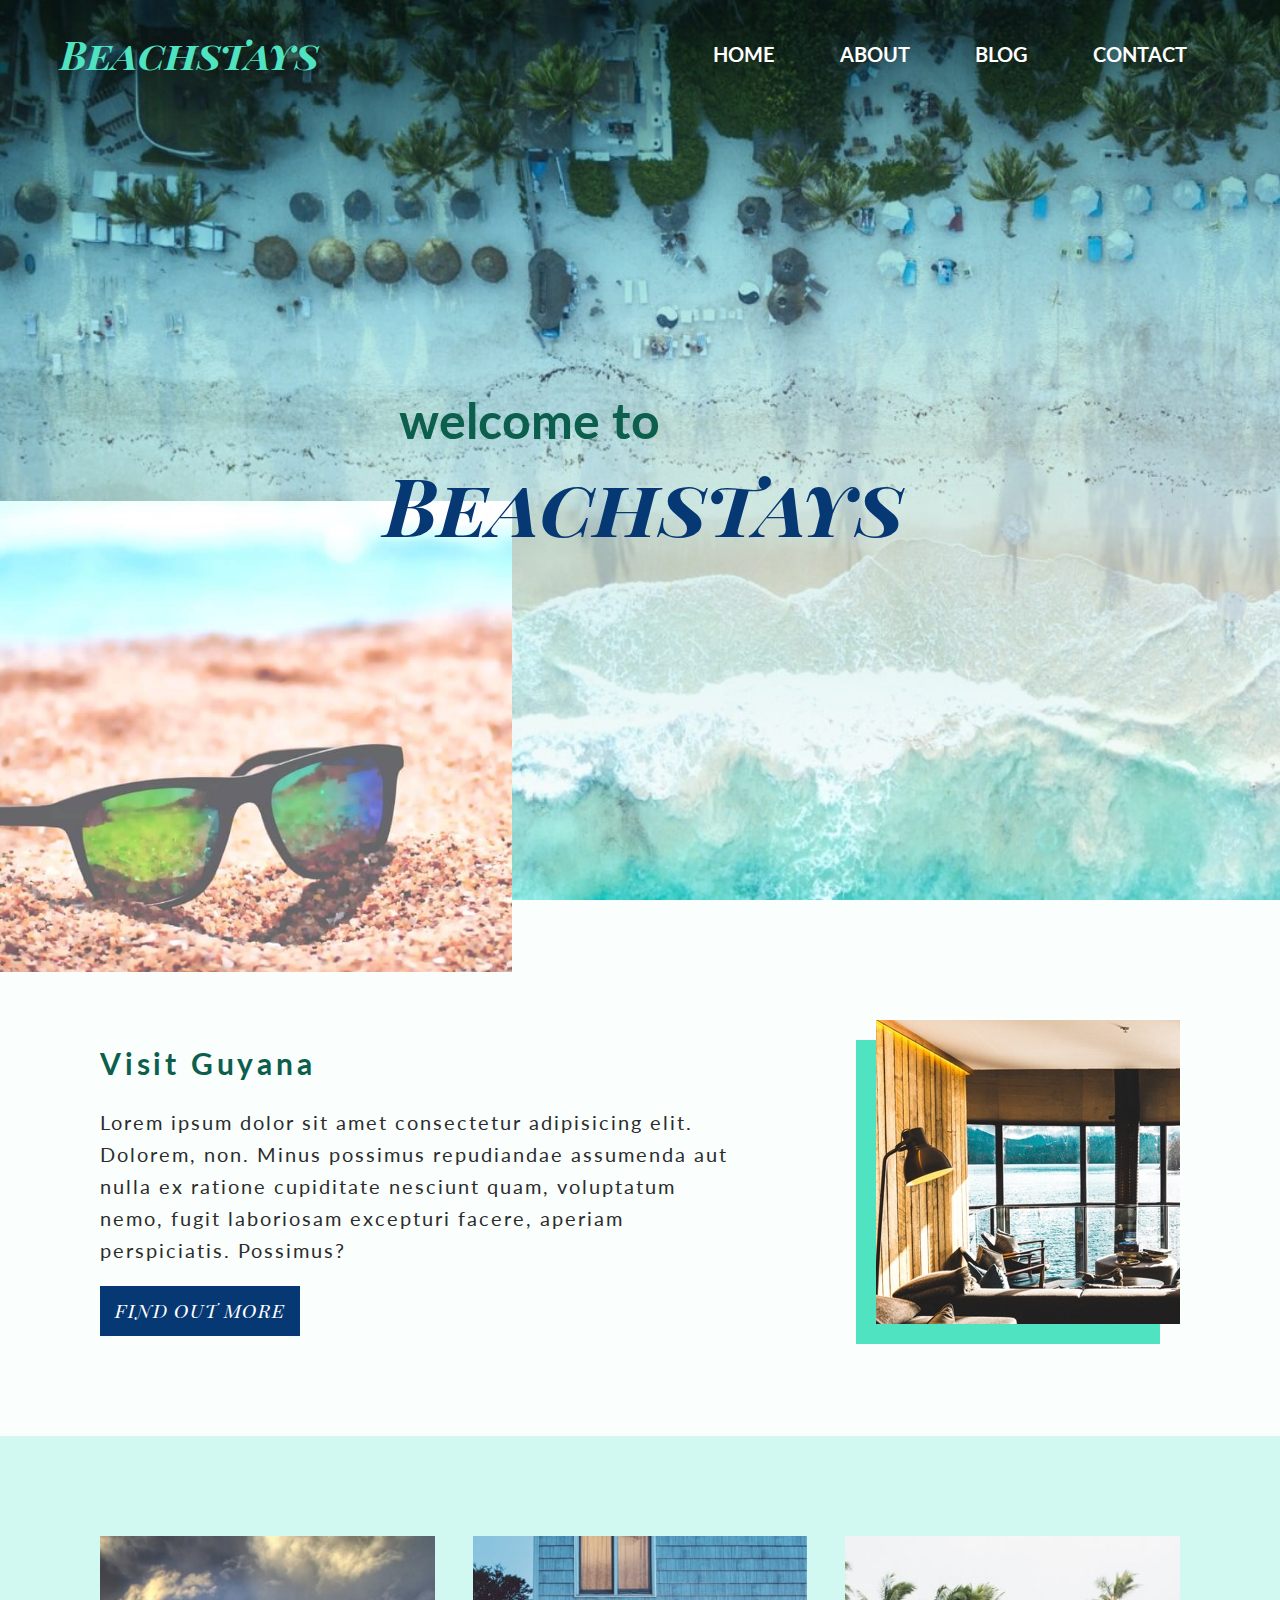
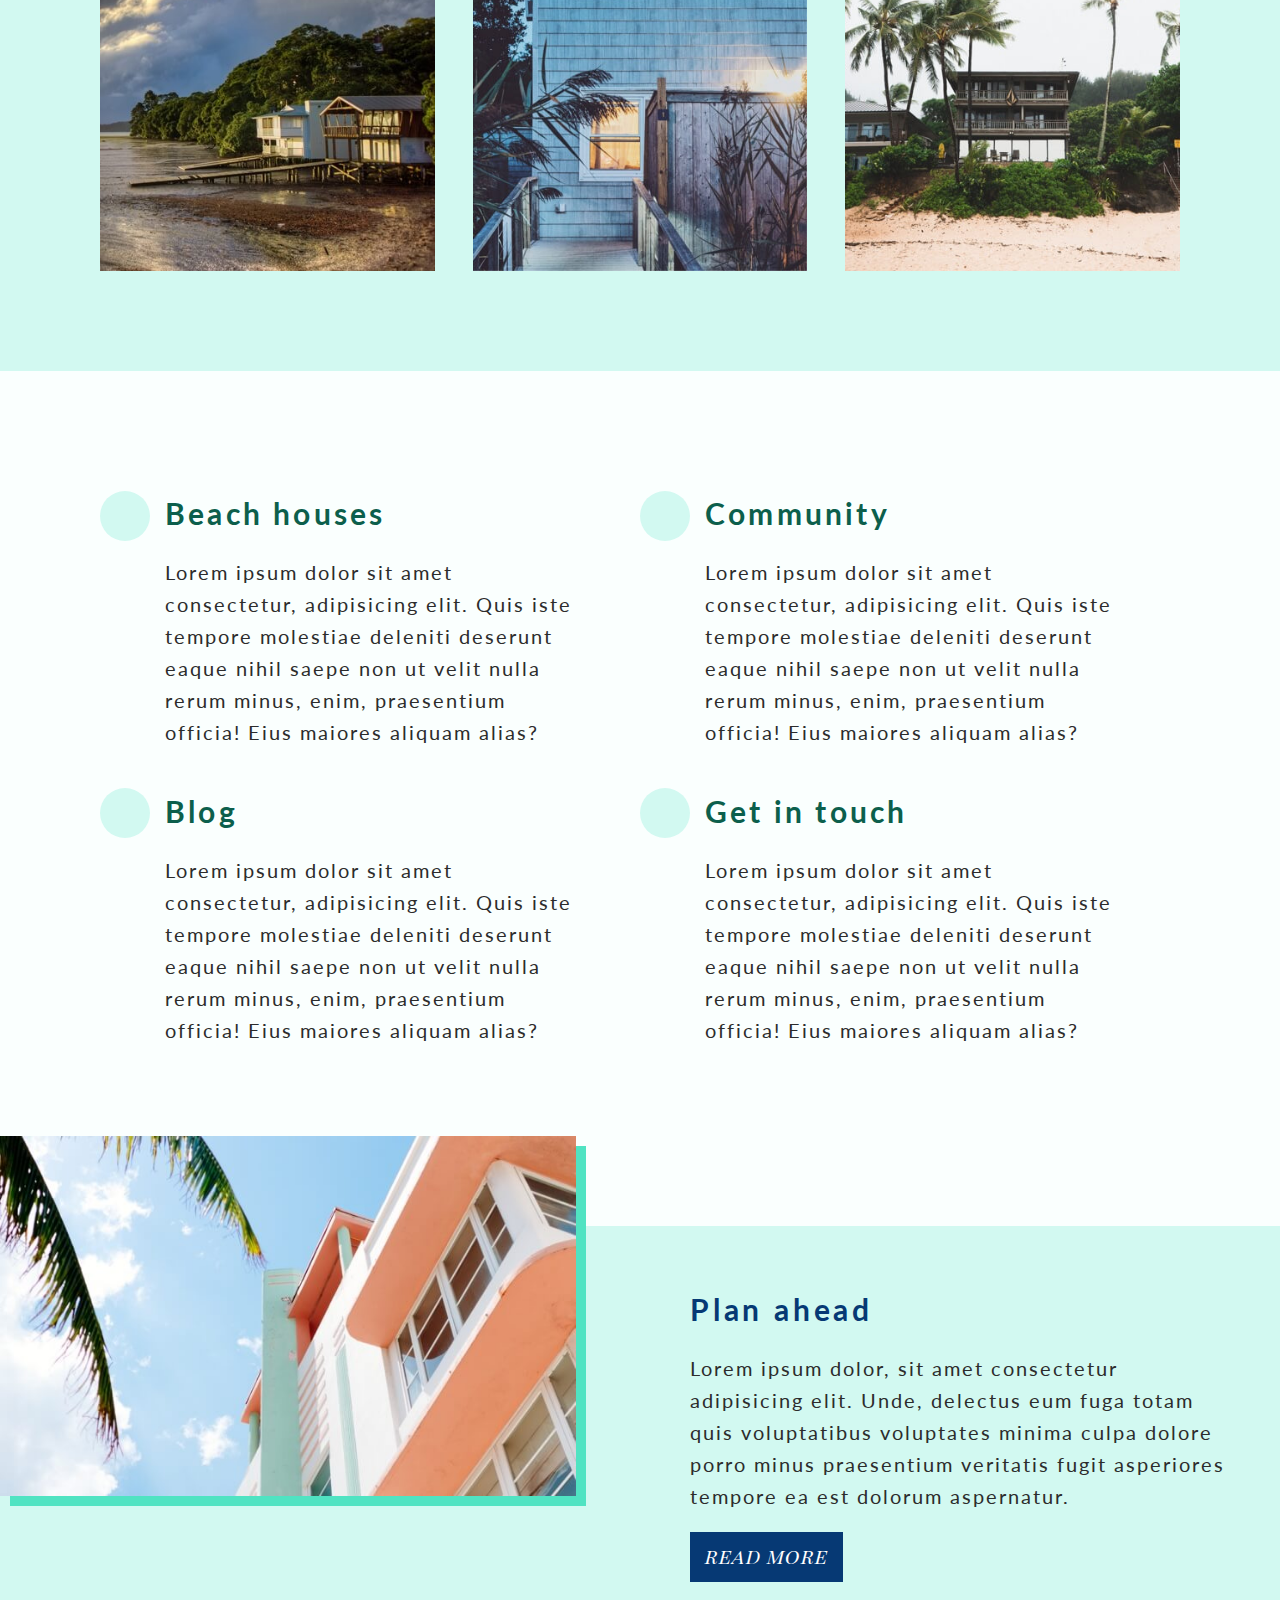
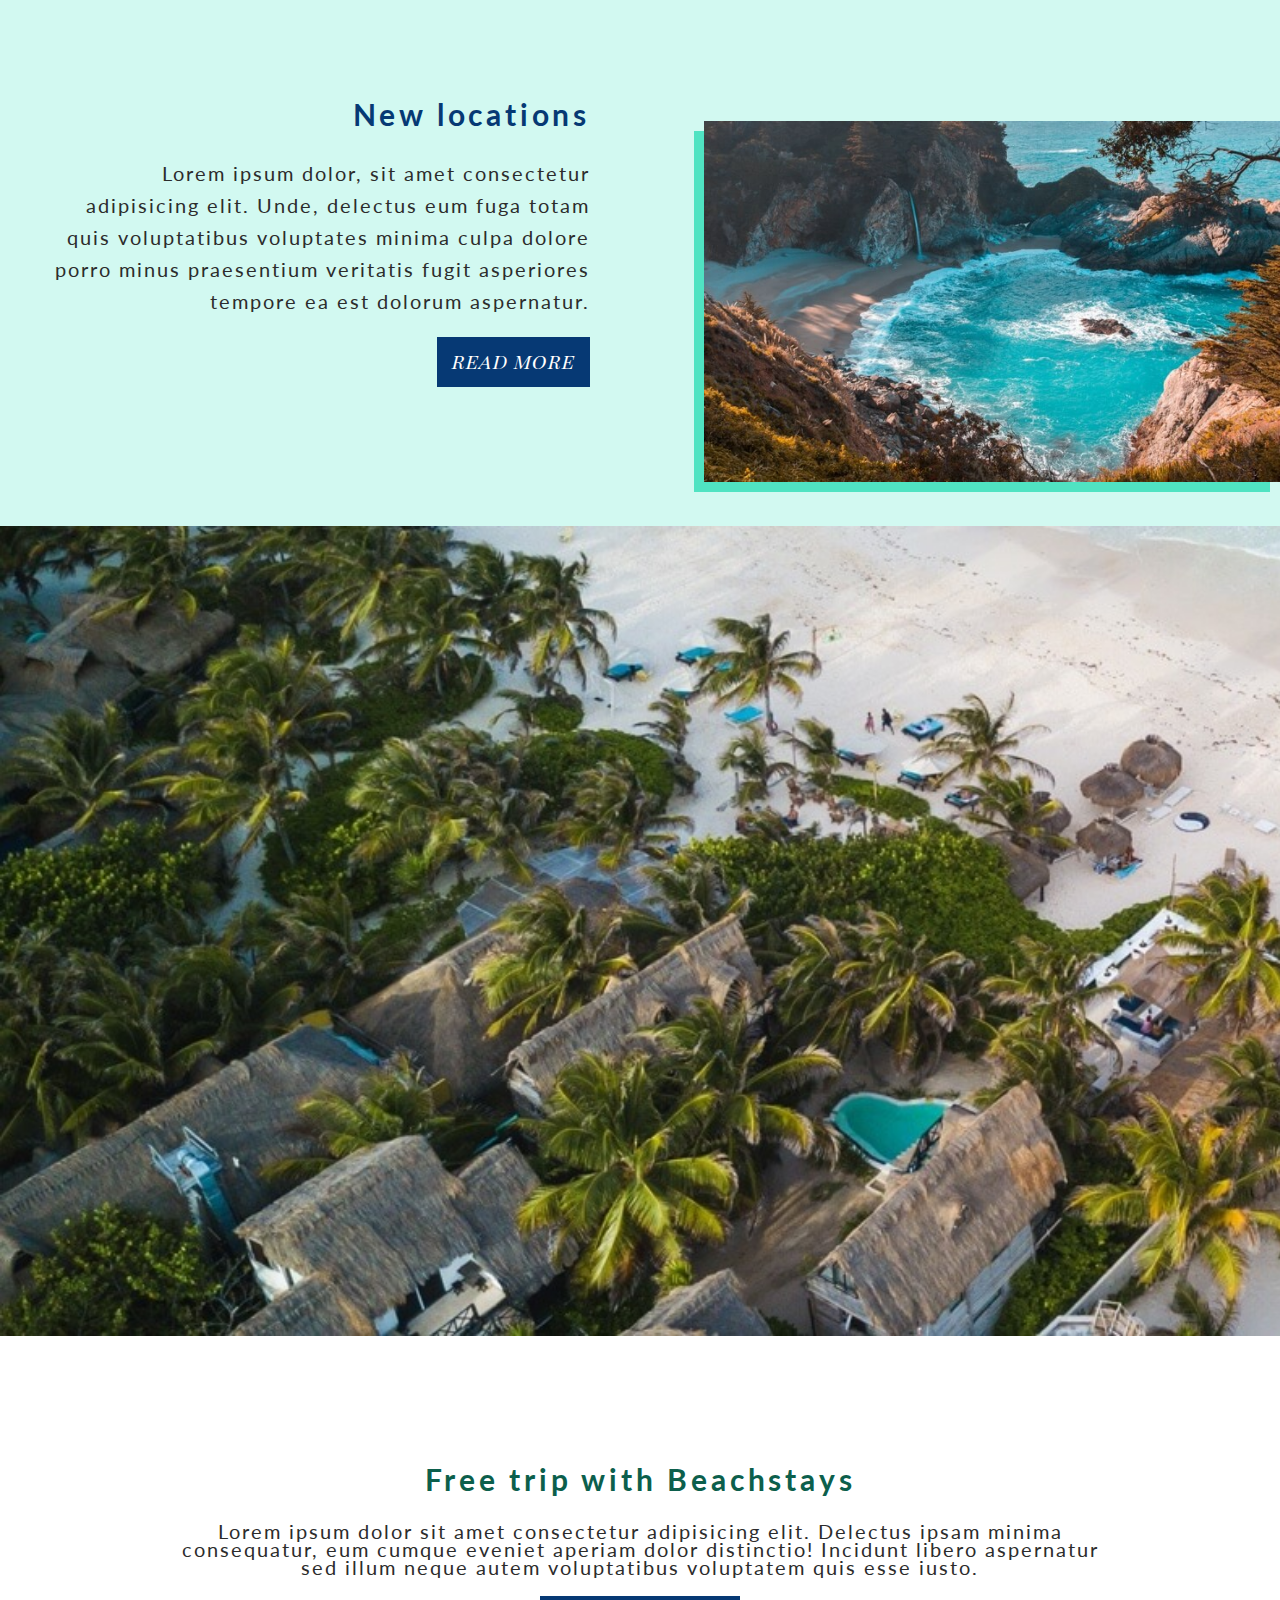
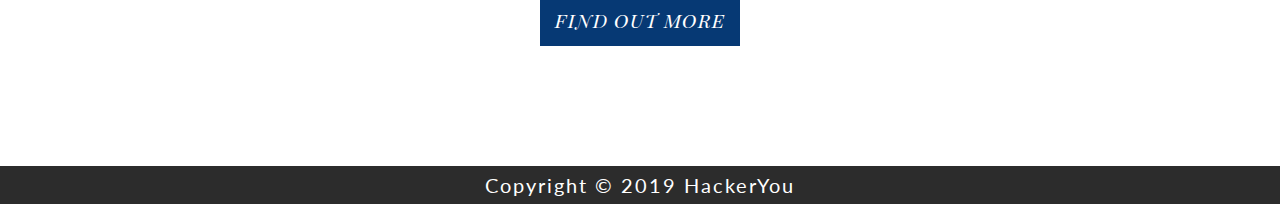
==== commit 793d3d43: "began media queries for main" ====
--- a/index.html
+++ b/index.html
@@ -162,7 +162,7 @@
                     <input type="button" value="read more">
                 </div>
             </div>
-            <div class="css_grid_item item_three">
+            <div class="css_grid_item item_three" id="invisible_mobile">
                 <div class="css_grid_text_container">
                     <h2>New locations</h2>
                     <p>Lorem ipsum dolor, sit amet consectetur adipisicing elit. Unde, delectus eum fuga totam quis
@@ -176,13 +176,23 @@
                     <img src="images/grid_image2.jpg" alt="a tropical bay with turqouise water">
                 </div>
             </div>
+            <div class="css_grid_item" id="invisible_desktop">
+                <div class="css_grid_text_container">
+                    <h2>New locations</h2>
+                    <p>Lorem ipsum dolor, sit amet consectetur adipisicing elit. Unde, delectus eum fuga totam quis
+                        voluptatibus voluptates minima culpa dolore porro minus praesentium veritatis fugit asperiores
+                        tempore ea est dolorum aspernatur.</p>
+                    <input type="button" value="read more">
+                </div>
+            </div>
             <div class="grid_footer_banner">
                 <!-- <img src="images/footer_banner.jpg" alt="a bird's eye view of a tropical beach"> -->
             </div>
         </div>
         <!-- END OF GRID SECTION -->
     </main>
-    <footer>
+    <footer class="main_footer">
+        <div id="footer_background_invisible_desktop"></div>
         <div class="footer_offer">
             <div class="footer_text_wrapper">
                 <h2>Free trip with Beachstays</h2>
--- a/styles/style.css
+++ b/styles/style.css
@@ -260,7 +260,8 @@
     letter-spacing: 3.8px; }
 
 .guyana_text_box {
-  width: 60%; }
+  width: 60%;
+  padding-right: 10px; }
 
 .guyana_img_box {
   height: 100%;
@@ -349,6 +350,9 @@
   color: #063974;
   letter-spacing: 3.8px;
   font-family: 'Lato', sans-serif; }
+
+#invisible_desktop {
+  display: none; }
 
 .overlap_background_colour {
   -ms-grid-row: 1;
@@ -441,8 +445,9 @@
   background-size: cover;
   z-index: -1; }
 
-footer {
-  padding-bottom: 0; }
+.main_footer {
+  padding-bottom: 0;
+  background-color: white; }
 
 .footer_offer {
   padding: 100px 180px;
@@ -451,6 +456,8 @@
     font-family: 'Lato', sans-serif;
     color: #0c5f4c;
     letter-spacing: 3.8px; }
+  .footer_offer p {
+    color: #2c2c2c; }
 
 .copyright_bar {
   text-align: center;
@@ -461,3 +468,505 @@
     margin-bottom: 0;
     padding: 10px 0;
     color: white; }
+
+header.blog {
+  width: 100vw;
+  max-width: 100%;
+  height: 100vh;
+  background-image: url(../images/blog_banner.jpg);
+  background-size: cover;
+  position: relative; }
+
+.grid_wrapper {
+  width: 100%;
+  position: relative; }
+
+.blog_grid {
+  width: 100vw;
+  height: 160vh;
+  display: -ms-grid;
+  display: grid;
+  position: absolute;
+  top: -300px;
+  -ms-grid-columns: 10% 10% 10% 10% 10% 10% 10% 10% 10% 10%;
+  grid-template-columns: 10% 10% 10% 10% 10% 10% 10% 10% 10% 10%;
+  -ms-grid-rows: 10% 10% 10% 10% 10% 10% 10% 10% 10% 10%;
+  grid-template-rows: 10% 10% 10% 10% 10% 10% 10% 10% 10% 10%; }
+
+.blog_title {
+  -ms-grid-column: 2;
+  -ms-grid-column-span: 2;
+  grid-column: 2/ span 2; }
+  .blog_title h2 {
+    font-family: 'Lato', sans-serif;
+    font-weight: 700;
+    font-size: 4rem;
+    color: white;
+    line-height: 58px;
+    letter-spacing: 9px;
+    margin-top: 0; }
+
+.blog_img_container {
+  -ms-grid-column: 1;
+  -ms-grid-column-span: 6;
+  grid-column: 1/ span 6;
+  -ms-grid-row: 2;
+  -ms-grid-row-span: 4;
+  grid-row: 2/ span 4;
+  -webkit-box-shadow: 10px 10px #50e3c2;
+  box-shadow: 10px 10px #50e3c2; }
+  .blog_img_container img {
+    width: 100%;
+    height: 100%;
+    display: block;
+    -o-object-fit: cover;
+    object-fit: cover;
+    -o-object-position: 80% 0%;
+    object-position: 80% 0%; }
+
+.blog_article_container {
+  -ms-grid-row: 6;
+  -ms-grid-row-span: 6;
+  grid-row: 6/ span 6;
+  -ms-grid-column: 1;
+  -ms-grid-column-span: 6;
+  grid-column: 1/ span 6;
+  padding: 30px 30px 30px 70px;
+  -webkit-box-shadow: 10px 10px #50e3c2;
+  box-shadow: 10px 10px #50e3c2;
+  border-right: 1px solid #50e3c2;
+  border-top: 1px solid #50e3c2; }
+  .blog_article_container p:nth-of-type(1) {
+    font-style: italic;
+    color: #063974;
+    font-weight: 300; }
+  .blog_article_container h2 {
+    color: #0c5f4c; }
+
+.blog_aside {
+  -ms-grid-column: 8;
+  -ms-grid-column-span: 4;
+  grid-column: 8/ span 4;
+  -ms-grid-row: 4;
+  -ms-grid-row-span: 8;
+  grid-row: 4/ span 8;
+  display: -ms-grid;
+  display: grid;
+  -ms-grid-columns: 20% 20% 20% 20% 20%;
+  grid-template-columns: 20% 20% 20% 20% 20%;
+  -ms-grid-rows: 10% 10% 10% 10% 10% 10% 10% 10% 10% 10%;
+  grid-template-rows: 10% 10% 10% 10% 10% 10% 10% 10% 10% 10%; }
+  .blog_aside h2 {
+    color: #063974; }
+  .blog_aside .aside_img_container {
+    -ms-grid-column: 2;
+    -ms-grid-column-span: 4;
+    grid-column: 2/ span 4;
+    -ms-grid-row: 1;
+    -ms-grid-row-span: 4;
+    grid-row: 1/ span 4; }
+    .blog_aside .aside_img_container img {
+      width: 100%;
+      height: 100%;
+      display: block;
+      -o-object-fit: cover;
+      object-fit: cover; }
+
+.aside_text {
+  -ms-grid-row: 5;
+  -ms-grid-row-span: 3;
+  grid-row: 5/ span 3;
+  -ms-grid-column: 2;
+  -ms-grid-column-span: 5;
+  grid-column: 2/ span 5; }
+
+.aside_list {
+  -ms-grid-row: 8;
+  -ms-grid-row-span: 2;
+  grid-row: 8/ span 2;
+  -ms-grid-column: 2;
+  -ms-grid-column-span: 5;
+  grid-column: 2/ span 5; }
+  .aside_list ul {
+    list-style: none;
+    padding-left: 10px; }
+  .aside_list li::before {
+    content: "\2022";
+    color: #50e3c2;
+    display: inline-block;
+    font-size: 1.5rem;
+    font-weight: bold;
+    margin-right: 8px; }
+
+.visually_hidden:not(:focus):not(:active) {
+  position: absolute;
+  width: 1px;
+  height: 1px;
+  margin: -1px;
+  border: 0;
+  padding: 0;
+  white-space: nowrap;
+  -webkit-clip-path: inset(100%);
+  clip-path: inset(100%);
+  clip: rect(0 0 0 0);
+  overflow: hidden; }
+
+.comments_section_wrapper {
+  display: -ms-grid;
+  display: grid;
+  width: 100vw;
+  height: 100vh;
+  position: relative;
+  top: 140vh; }
+  .comments_section_wrapper input[type="text"], .comments_section_wrapper input[type="email"] {
+    border: none;
+    border-bottom: 2px solid #50e3c2;
+    width: calc(50% - 25px); }
+  .comments_section_wrapper input:nth-of-type(2) {
+    margin-left: 40px; }
+
+.comments_container {
+  padding-left: 60px;
+  display: -webkit-box;
+  display: -ms-flexbox;
+  display: flex;
+  width: 60%;
+  -webkit-box-orient: vertical;
+  -webkit-box-direction: normal;
+  -ms-flex-direction: column;
+  flex-direction: column; }
+
+.comment_box {
+  width: 100%;
+  display: -webkit-box;
+  display: -ms-flexbox;
+  display: flex; }
+  .comment_box .comment_img {
+    padding-top: 26px;
+    width: 10%; }
+    .comment_box .comment_img img {
+      width: 100%;
+      height: auto;
+      display: block; }
+  .comment_box .comment_text {
+    width: 90%;
+    padding-left: 20px; }
+
+textarea {
+  width: 100%;
+  margin-top: 20px;
+  border: 1px solid #50e3c2;
+  padding-top: 20px;
+  padding-left: 20px;
+  color: grey; }
+
+form {
+  margin-top: 30px; }
+
+#post_comment_button {
+  width: 100%;
+  margin: 20px 0 100px 0; }
+
+.body_grid {
+  display: -ms-grid;
+  display: grid;
+  width: 100vw;
+  height: 120vh;
+  -ms-grid-columns: 10% 10% 10% 10% 10% 10% 10% 10% 10% 10%;
+  grid-template-columns: 10% 10% 10% 10% 10% 10% 10% 10% 10% 10%;
+  -ms-grid-rows: 10% 10% 10% 10% 10% 10% 10% 10% 10% 5% 5%;
+  grid-template-rows: 10% 10% 10% 10% 10% 10% 10% 10% 10% 5% 5%; }
+
+.contact_header {
+  -ms-grid-column: 1;
+  -ms-grid-column-span: 10;
+  grid-column: 1/ span 10;
+  -ms-grid-row: 1;
+  -ms-grid-row-span: 5;
+  grid-row: 1/ span 5;
+  height: auto;
+  background-size: cover;
+  background-repeat: no-repeat;
+  background-image: url(../images/contact_banner.jpg); }
+
+.contact_header_nav_bar {
+  width: 100%;
+  display: -webkit-box;
+  display: -ms-flexbox;
+  display: flex; }
+
+.logo_container {
+  width: 50%;
+  padding-left: 80px; }
+  .logo_container h1 {
+    color: #50e3c2; }
+
+.contact_nav_container {
+  width: 50%; }
+  .contact_nav_container ul {
+    display: -webkit-box;
+    display: -ms-flexbox;
+    display: flex;
+    padding: 24px 100px 0 100px;
+    -ms-flex-pack: distribute;
+    justify-content: space-around; }
+    .contact_nav_container ul li {
+      display: block;
+      text-decoration: none;
+      list-style: none;
+      padding: 0 20px; }
+      .contact_nav_container ul li a {
+        text-decoration: none;
+        color: white;
+        font-family: 'Lato', sans-serif;
+        font-weight: 700;
+        font-size: 20px;
+        text-transform: uppercase; }
+
+.contact_nav_container li a:hover {
+  color: #50e3c2; }
+
+.burger, .burger_checkbox {
+  display: none; }
+
+.contact_main {
+  -ms-grid-row: 3;
+  -ms-grid-row-span: 5;
+  grid-row: 3/ span 5;
+  -ms-grid-column: 1;
+  -ms-grid-column-span: 10;
+  grid-column: 1/ span 10;
+  display: -ms-grid;
+  display: grid;
+  position: relative;
+  -ms-grid-rows: 10% 10% 20% 20% 20% 20%;
+  grid-template-rows: 10% 10% 20% 20% 20% 20%;
+  -ms-grid-columns: 5% 5% 10% 10% 20% 10% 10% 10% 10% 5% 5%;
+  grid-template-columns: 5% 5% 10% 10% 20% 10% 10% 10% 10% 5% 5%; }
+
+.get_in_touch_container {
+  -ms-grid-column: 3;
+  -ms-grid-column-span: 4;
+  grid-column: 3/ span 4;
+  -ms-grid-row: 1;
+  -ms-grid-row-span: 8;
+  grid-row: 1/ span 8; }
+
+.get_in_touch_container h2 {
+  color: white;
+  margin-left: 40px;
+  font-size: 3rem;
+  margin-bottom: 0;
+  font-family: 'Lato', sans-serif; }
+
+.contact_form {
+  background: white;
+  padding: 60px 40px 40px 40px;
+  -webkit-box-shadow: 10px 10px #50e3c2;
+  box-shadow: 10px 10px #50e3c2; }
+  .contact_form input[type="button"] {
+    width: 100%;
+    margin-top: 20px; }
+  .contact_form input[type="text"] {
+    margin-right: 10px;
+    width: calc(50% - 15px); }
+  .contact_form input[type="email"] {
+    margin-left: 10px;
+    width: calc(50% - 15px); }
+
+#mobile_comments {
+  display: none; }
+
+#name_input, #email_input {
+  border: none;
+  border-bottom: 1px solid #50e3c2; }
+
+.contact_aside {
+  padding-top: 80px;
+  -ms-grid-column: 8;
+  -ms-grid-column-span: 3;
+  grid-column: 8/ span 3;
+  -ms-grid-row: 5;
+  -ms-grid-row-span: 3;
+  grid-row: 5/ span 3; }
+  .contact_aside p {
+    line-height: 10px; }
+  .contact_aside p:nth-of-type(1) {
+    font-weight: bold;
+    line-height: 20px;
+    font-size: 1.2rem; }
+  .contact_aside p:nth-of-type(2) {
+    line-height: 20px; }
+
+.font_awesome_container {
+  display: -webkit-box;
+  display: -ms-flexbox;
+  display: flex;
+  -webkit-box-pack: justify;
+  -ms-flex-pack: justify;
+  justify-content: space-between;
+  padding-right: 180px; }
+  .font_awesome_container i:hover {
+    color: #50e3c2; }
+
+footer {
+  -ms-grid-row: 12;
+  grid-row: 12;
+  -ms-grid-column: 1;
+  -ms-grid-column-span: 10;
+  grid-column: 1 / span 10;
+  width: 100%;
+  background: #2c2c2c;
+  text-align: center;
+  z-index: -1; }
+  footer p {
+    color: white;
+    line-height: 18px; }
+
+@media only screen and (max-width: 1150px) {
+  .font_awesome_container {
+    padding-right: 80px; } }
+
+@media only screen and (max-width: 800px) {
+  .contact_header_nav_bar {
+    background: #063974;
+    border-bottom: 2px solid #50e3c2;
+    height: 70px;
+    position: fixed;
+    z-index: 20; }
+    .contact_header_nav_bar .logo_container {
+      padding-left: 60px; }
+      .contact_header_nav_bar .logo_container h1 {
+        margin-top: 7px;
+        margin-left: 0; }
+  .contact_main {
+    -ms-grid-row: 3;
+    grid-row: 3;
+    display: block; }
+  nav {
+    display: none; }
+  #toggle_nav:checked + nav {
+    display: block;
+    background: rgba(6, 57, 116, 0.8);
+    position: absolute;
+    top: 70px;
+    right: 0;
+    width: 140px;
+    text-align: center;
+    width: 200%;
+    border-bottom: 2px solid #50e3c2; }
+    #toggle_nav:checked + nav ul {
+      padding: 0; }
+  .contact_nav_container {
+    position: relative; }
+  .burger {
+    display: block;
+    color: white;
+    font-size: 1.5rem;
+    position: absolute;
+    right: 60px;
+    top: 22px; }
+  .burger:hover {
+    color: #d2f9f1; }
+  .burger:active {
+    color: #50e3c2; }
+  .get_in_touch_container {
+    -ms-grid-column: 2;
+    -ms-grid-column-span: 6;
+    grid-column: 2/ span 6;
+    -ms-grid-row: 1;
+    -ms-grid-row-span: 1;
+    grid-row: 1/ span 1;
+    padding: 0; }
+    .get_in_touch_container h2 {
+      font-size: 2rem;
+      text-align: center;
+      margin-bottom: 10px; }
+  .contact_form {
+    padding: 40px;
+    width: 80%;
+    margin: 0 auto; }
+  #comments_area {
+    display: none; }
+  #mobile_comments {
+    display: block; }
+  .contact_aside {
+    width: 80%;
+    text-align: center;
+    padding-top: 40px;
+    margin: 0 auto; }
+  .font_awesome_container {
+    padding: 10px 100px 0; }
+  footer {
+    display: block;
+    margin-top: 50px; } }
+
+@media only screen and (max-width: 500px) {
+  #toggle_nav:checked + nav {
+    top: 60px; }
+    #toggle_nav:checked + nav li {
+      padding: 0; }
+  .burger {
+    top: 17px;
+    right: 20px;
+    font-size: 1.3rem; }
+  #name_input, #email_input {
+    width: 100%;
+    margin: 5px 0 0; }
+  .font_awesome_container {
+    padding: 10px 50px 0; }
+  .contact_header_nav_bar {
+    height: 60px;
+    padding-left: 0;
+    margin-left: 0; }
+    .contact_header_nav_bar .logo_container {
+      padding-left: 20px; }
+  .contact_form {
+    width: 90%;
+    padding: 20px; }
+  .logo_container h1 {
+    font-size: 1.5rem;
+    margin-top: 10px;
+    margin-left: 0; }
+  .get_in_touch_container h2 {
+    text-align: left; } }
+
+@media only screen and (max-width: 1150px) {
+  .css_grid {
+    display: -webkit-box;
+    display: -ms-flexbox;
+    display: flex;
+    -webkit-box-orient: vertical;
+    -webkit-box-direction: normal;
+    -ms-flex-direction: column;
+    flex-direction: column;
+    height: auto;
+    background-color: #fafffe; }
+  #invisible_mobile {
+    display: none; }
+  #invisible_desktop {
+    display: block;
+    position: static;
+    padding: 40px 50px; }
+  .css_grid_item {
+    display: block;
+    position: relative;
+    width: calc(100% - 200px);
+    height: auto;
+    background: #d2f9f1;
+    margin: 0 100px 60px;
+    text-align: center; }
+    .css_grid_item img {
+      width: 100%;
+      height: auto;
+      display: block; }
+  #footer_background_invisible_desktop {
+    width: 100%;
+    height: 500px;
+    background-image: url(../../images/footer_banner.jpg); } }
+
+@media only screen and (max-width: 900px) {
+  .nav_wrapper {
+    display: block; }
+  .nav_item {
+    width: 100%; } }
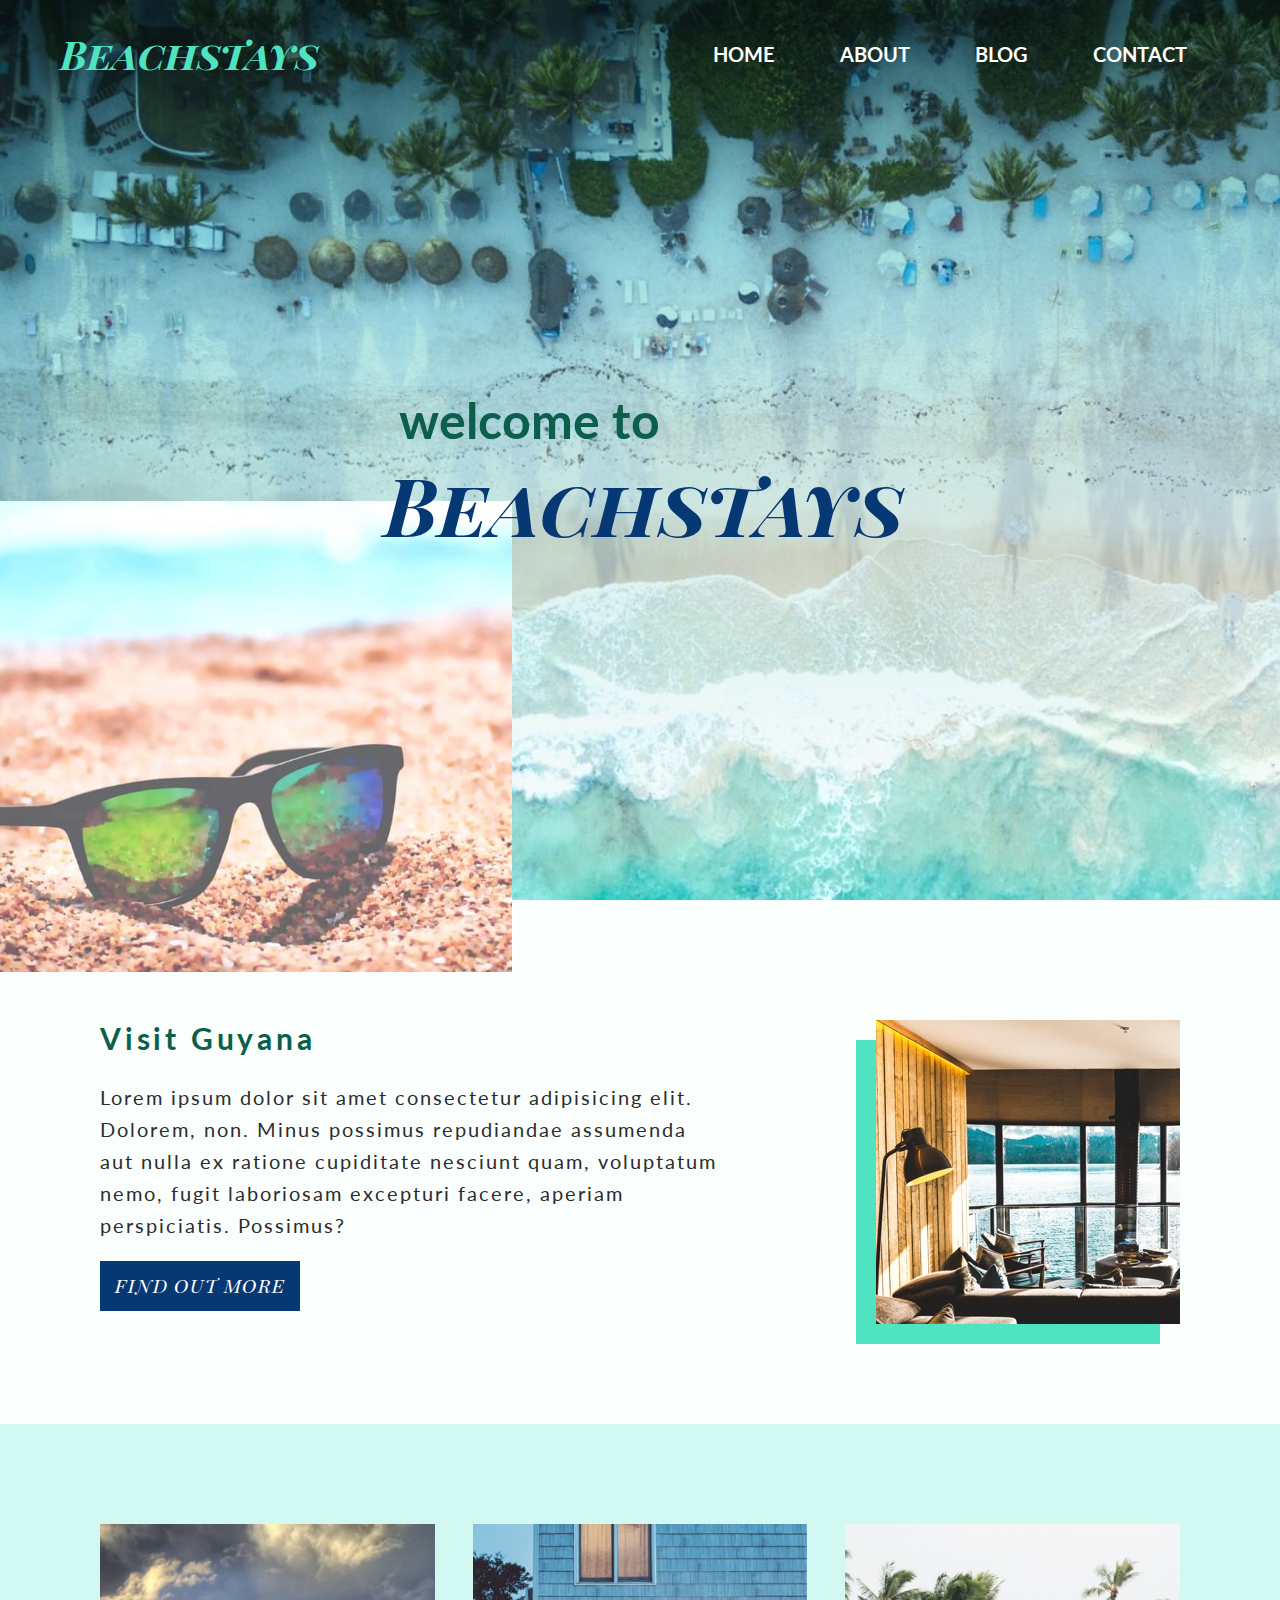
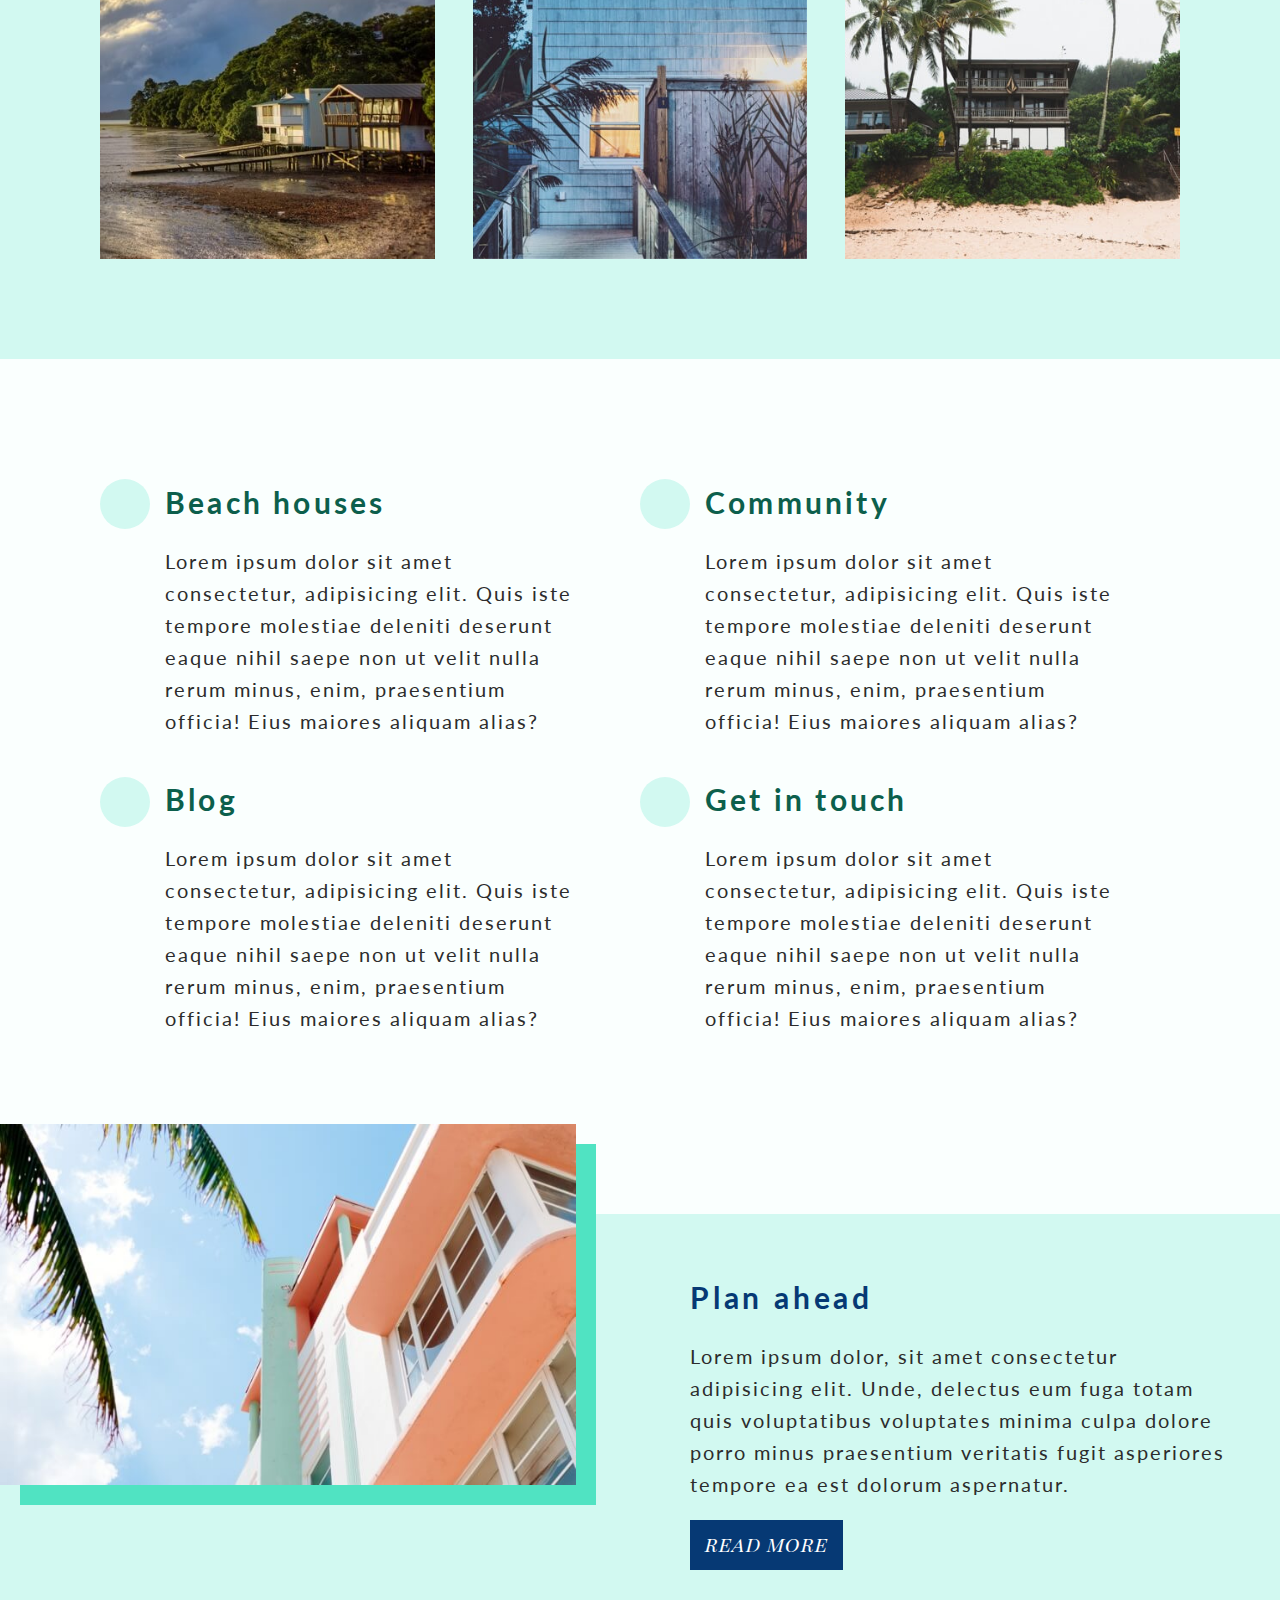
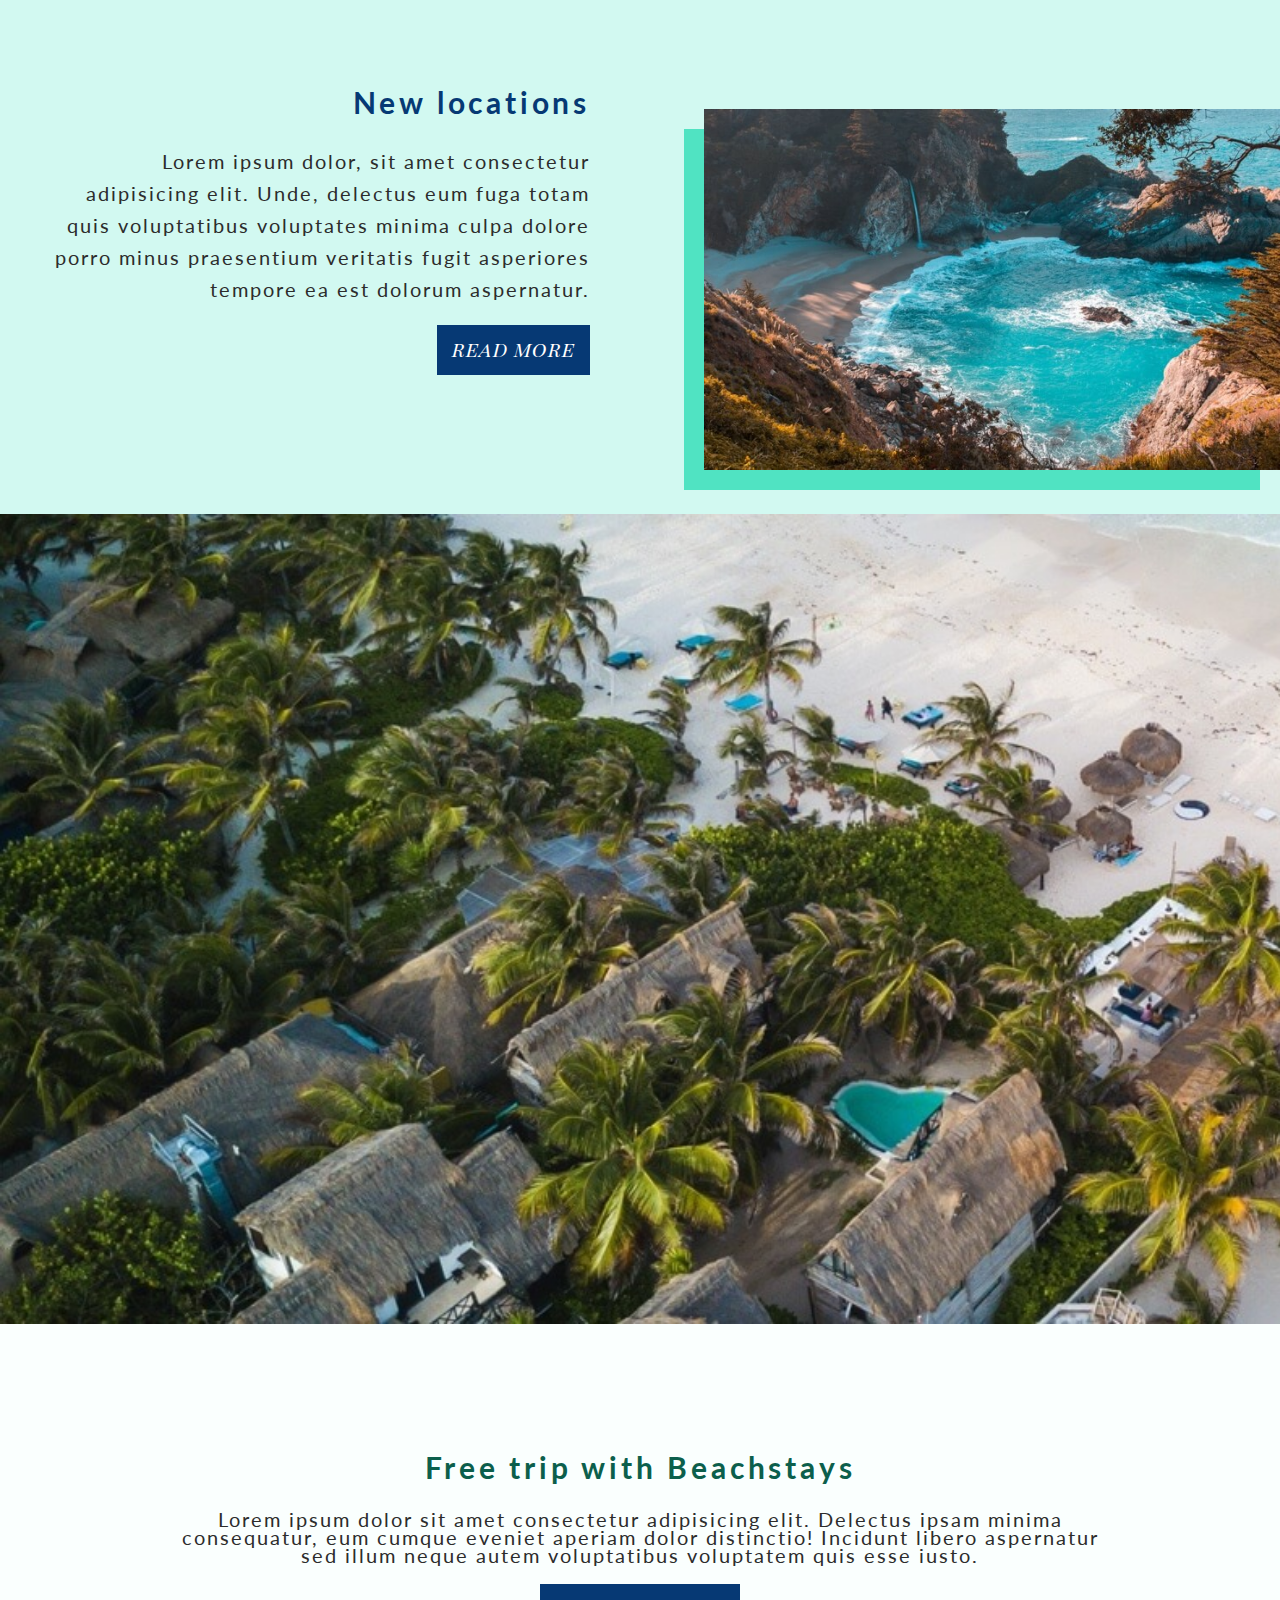
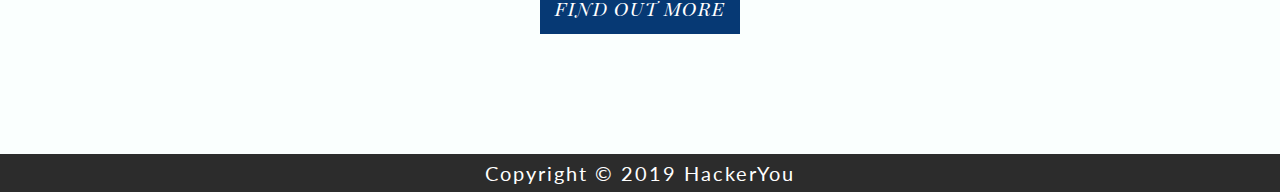
==== commit f02c92e6: "deleted extra contact page and linked navigation" ====
--- a/index.html
+++ b/index.html
@@ -20,12 +20,14 @@
                 <h1>Beachstays</h1>
             </div>
             <div class="header_nav_container">
-                <nav>
+                <label for="toggle_nav" class="burger" id="header_burger"><i class="fas fa-bars"></i></label>
+                <input type="checkbox" id="toggle_nav" class="burger_checkbox">
+                <nav id="drop_nav">
                     <ul class="header_nav">
-                        <li><a href="#">Home</a></li>
+                        <li><a href="index.html">Home</a></li>
                         <li><a href="#">About</a></li>
-                        <li><a href="#">Blog</a></li>
-                        <li><a href="#">Contact</a></li>
+                        <li><a href="blog.html">Blog</a></li>
+                        <li><a href="contact.html">Contact</a></li>
                     </ul>
                 </nav>
             </div>
--- a/styles/style.css
+++ b/styles/style.css
@@ -257,11 +257,12 @@
   .visit_guyana h2 {
     color: #0c5f4c;
     font-family: 'Lato', sans-serif;
-    letter-spacing: 3.8px; }
+    letter-spacing: 3.8px;
+    margin-top: 0; }
 
 .guyana_text_box {
   width: 60%;
-  padding-right: 10px; }
+  padding-right: 25px; }
 
 .guyana_img_box {
   height: 100%;
@@ -269,6 +270,7 @@
   -webkit-box-shadow: -20px 20px #50e3c2;
   box-shadow: -20px 20px #50e3c2; }
   .guyana_img_box img {
+    min-width: 100%;
     display: block; }
 
 .gallery {
@@ -383,8 +385,8 @@
   .item_one .css_grid_img_container {
     width: 100%;
     height: auto;
-    -webkit-box-shadow: 10px 10px #50e3c2;
-    box-shadow: 10px 10px #50e3c2; }
+    -webkit-box-shadow: 20px 20px #50e3c2;
+    box-shadow: 20px 20px #50e3c2; }
     .item_one .css_grid_img_container img {
       width: 100%;
       height: 100%;
@@ -400,8 +402,8 @@
   .item_four .css_grid_img_container {
     width: 100%;
     height: auto;
-    -webkit-box-shadow: -10px 10px #50e3c2;
-    box-shadow: -10px 10px #50e3c2; }
+    -webkit-box-shadow: -20px 20px #50e3c2;
+    box-shadow: -20px 20px #50e3c2; }
     .item_four .css_grid_img_container img {
       max-width: 100%;
       height: 100%;
@@ -447,7 +449,7 @@
 
 .main_footer {
   padding-bottom: 0;
-  background-color: white; }
+  background-color: #fafffe; }
 
 .footer_offer {
   padding: 100px 180px;
@@ -966,7 +968,283 @@
     background-image: url(../../images/footer_banner.jpg); } }
 
 @media only screen and (max-width: 900px) {
+  .welcome_container .welcome_text {
+    width: 70%; }
   .nav_wrapper {
     display: block; }
   .nav_item {
-    width: 100%; } }
+    width: 100%;
+    padding: 40px;
+    margin-bottom: 20px; }
+  .nav_item:nth-child(odd) {
+    -webkit-box-shadow: 5px 0 #50e3c2;
+    box-shadow: 5px 0 #50e3c2; }
+  .nav_item:nth-child(even) {
+    -webkit-box-shadow: -5px 0 #50e3c2;
+    box-shadow: -5px 0 #50e3c2; } }
+
+@media only screen and (max-width: 800px) {
+  .header_nav_bar {
+    background: #063974;
+    border-bottom: 2px solid #50e3c2;
+    height: 80px;
+    position: fixed;
+    z-index: 20; }
+    .header_nav_bar #header_burger {
+      top: 26px; }
+    .header_nav_bar h1 {
+      margin-top: 12px; }
+  .header_nav {
+    margin-top: 30px; }
+  #toggle_nav:checked + nav#drop_nav {
+    top: 80px;
+    width: 100%;
+    height: 80px; }
+  .welcome_container {
+    height: 65%; }
+  .visit_guyana {
+    padding: 80px 40px 60px 40px; }
+    .visit_guyana .guyana_text_box {
+      width: 70%; }
+    .visit_guyana .guyana_img_box {
+      height: 100%;
+      width: 30%;
+      -webkit-box-shadow: -10px 10px #50e3c2;
+      box-shadow: -10px 10px #50e3c2; }
+      .visit_guyana .guyana_img_box img {
+        max-width: 100%;
+        height: auto;
+        display: block;
+        -o-object-fit: cover;
+        object-fit: cover; }
+  .gallery {
+    padding: 60px 40px; }
+  .centre_nav_section {
+    padding: 60px 40px; }
+  .css_grid {
+    padding: 0 40px; }
+  .css_grid_item {
+    width: 100%;
+    margin: 30px auto; }
+  #footer_background_invisible_desktop {
+    height: 300px; }
+  .footer_offer {
+    padding: 40px; } }
+
+@media only screen and (max-width: 700px) {
+  .welcome_container .welcome_text {
+    width: 90%; }
+    .welcome_container .welcome_text h2 {
+      font-size: 2rem; }
+    .welcome_container .welcome_text h1 {
+      font-size: 3.5rem; }
+  #invisible_desktop {
+    margin-bottom: 0; } }
+
+@media only screen and (max-width: 600px) {
+  header {
+    height: 70vh; }
+  .welcome_container .welcome_text {
+    text-align: center; }
+    .welcome_container .welcome_text h2 {
+      font-size: 1.5rem; }
+    .welcome_container .welcome_text h1 {
+      font-size: 2.5rem; }
+  .welcome_container {
+    height: 65%; }
+  .visit_guyana .guyana_img_box {
+    display: none; }
+  .visit_guyana .guyana_text_box {
+    width: 100%; }
+  .gallery .img2 {
+    display: none; }
+  .gallery .gallery_img_box {
+    width: 48%; } }
+
+@media only screen and (max-width: 500px) {
+  .nav_item {
+    padding: 0 20px; }
+    .nav_item .fa_container {
+      display: none; }
+    .nav_item .nav_text {
+      width: 100%; } }
+
+@media only screen and (max-width: 400px) {
+  header {
+    height: 60vh; }
+  .header_nav_bar {
+    height: 54px; }
+    .header_nav_bar #header_burger {
+      top: 16px; }
+  .header_nav_bar .logo {
+    padding-left: 15px; }
+    .header_nav_bar .logo h1 {
+      margin-top: 10px;
+      font-size: 1.2rem; }
+  #toggle_nav:checked + nav#drop_nav {
+    top: 54px;
+    width: 100%;
+    height: 60px; }
+  .header_nav {
+    margin-top: 18px; }
+    .header_nav a {
+      font-size: .9rem; }
+  .welcome_container .welcome_text h2 {
+    font-size: 1.3rem; }
+  .welcome_container .welcome_text h1 {
+    font-size: 2rem; }
+  .item_two, #invisible_desktop {
+    padding: 20px 20px; }
+  .nav_item:nth-child(odd), .nav_item:nth-child(even) {
+    -webkit-box-shadow: none;
+    box-shadow: none;
+    text-align: center; }
+  .visit_guyana {
+    padding: 60px 20px 20px 20px;
+    text-align: center; }
+  .gallery {
+    padding: 20px 10px; }
+  .centre_nav_section {
+    padding: 20px 10px; }
+  .css_grid {
+    padding: 0 10px; }
+  #footer_background_invisible_desktop {
+    height: 240px; } }
+
+@media only screen and (max-width: 1100px) {
+  header.blog {
+    height: 90vh; }
+  .comments_section_wrapper {
+    top: 150vh; } }
+
+@media only screen and (max-width: 940px) {
+  .comments_section_wrapper {
+    top: 155vh; }
+  .blog_aside {
+    -ms-grid-column: 7;
+    -ms-grid-column-span: 4;
+    grid-column: 7/ span 4; } }
+
+@media only screen and (max-width: 890px) {
+  header.blog {
+    height: 80vh; }
+  .blog_grid {
+    width: 100vw;
+    height: 180vh;
+    display: block;
+    position: relative;
+    top: -300px; }
+  .blog_title {
+    margin-left: 40px; }
+    .blog_title h2 {
+      margin-bottom: 40px; }
+  .blog_img_container {
+    width: 70%;
+    margin-left: 40px;
+    margin-top: 0; }
+  .blog_article_container {
+    margin-right: 20px;
+    border: none; }
+  .blog_aside {
+    margin-top: 50px;
+    margin-bottom: 20px;
+    margin-left: 40px;
+    display: -webkit-box;
+    display: -ms-flexbox;
+    display: flex;
+    -webkit-box-pack: justify;
+    -ms-flex-pack: justify;
+    justify-content: space-between; }
+  .aside_img_container {
+    display: none; }
+  .aside_text {
+    width: 60%;
+    text-align: left; }
+  .aside_list {
+    width: 35%;
+    text-align: right;
+    margin-right: 40px; }
+  .comments_section_wrapper {
+    margin-top: 50px;
+    display: block;
+    width: 100vw;
+    height: 40vh;
+    position: relative;
+    top: -200px; }
+  .comments_container {
+    width: 90%; } }
+
+@media only screen and (max-width: 650px) {
+  header.blog {
+    height: 70vh; }
+  .blog_aside {
+    margin-top: 50px;
+    margin-left: 40px;
+    display: block;
+    -webkit-box-pack: justify;
+    -ms-flex-pack: justify;
+    justify-content: space-between; }
+    .blog_aside .aside_text, .blog_aside .aside_list {
+      width: 100%;
+      text-align: left;
+      margin-left: 20px; }
+  .comments_section_wrapper {
+    display: block;
+    width: 100vw;
+    height: 300px;
+    position: relative;
+    top: -20px; } }
+
+@media only screen and (max-width: 550px) {
+  .comments_section_wrapper {
+    top: 40px; } }
+
+@media only screen and (max-width: 500px) {
+  .blog_article_container {
+    -webkit-box-shadow: none;
+    box-shadow: none;
+    margin: 0 10px; }
+  .comments_section_wrapper {
+    position: relative;
+    top: 10vh;
+    height: 350px; }
+  .comments_title_container {
+    text-align: center; }
+  .comment_box {
+    -webkit-box-orient: vertical;
+    -webkit-box-direction: normal;
+    -ms-flex-direction: column;
+    flex-direction: column; }
+    .comment_box .comment_img {
+      width: 20%;
+      margin: 0 auto; }
+    .comment_box .comment_text {
+      text-align: center;
+      width: 100%; }
+  #comment_form #email, #comment_form #name {
+    width: 100%;
+    margin: 5px 0; } }
+
+@media only screen and (max-width: 470px) {
+  .comments_section_wrapper {
+    top: 40vh; } }
+
+@media only screen and (max-width: 420px) {
+  .comments_section_wrapper {
+    top: 50vh; } }
+
+@media only screen and (max-width: 400px) {
+  .comments_section_wrapper {
+    top: 60vh; } }
+
+@media only screen and (max-width: 380px) {
+  .comments_section_wrapper {
+    top: 75vh; } }
+
+@media only screen and (max-width: 360px) {
+  .comments_section_wrapper {
+    top: 80vh; } }
+
+@media only screen and (max-width: 340px) {
+  .comments_section_wrapper {
+    top: 100vh; } }
